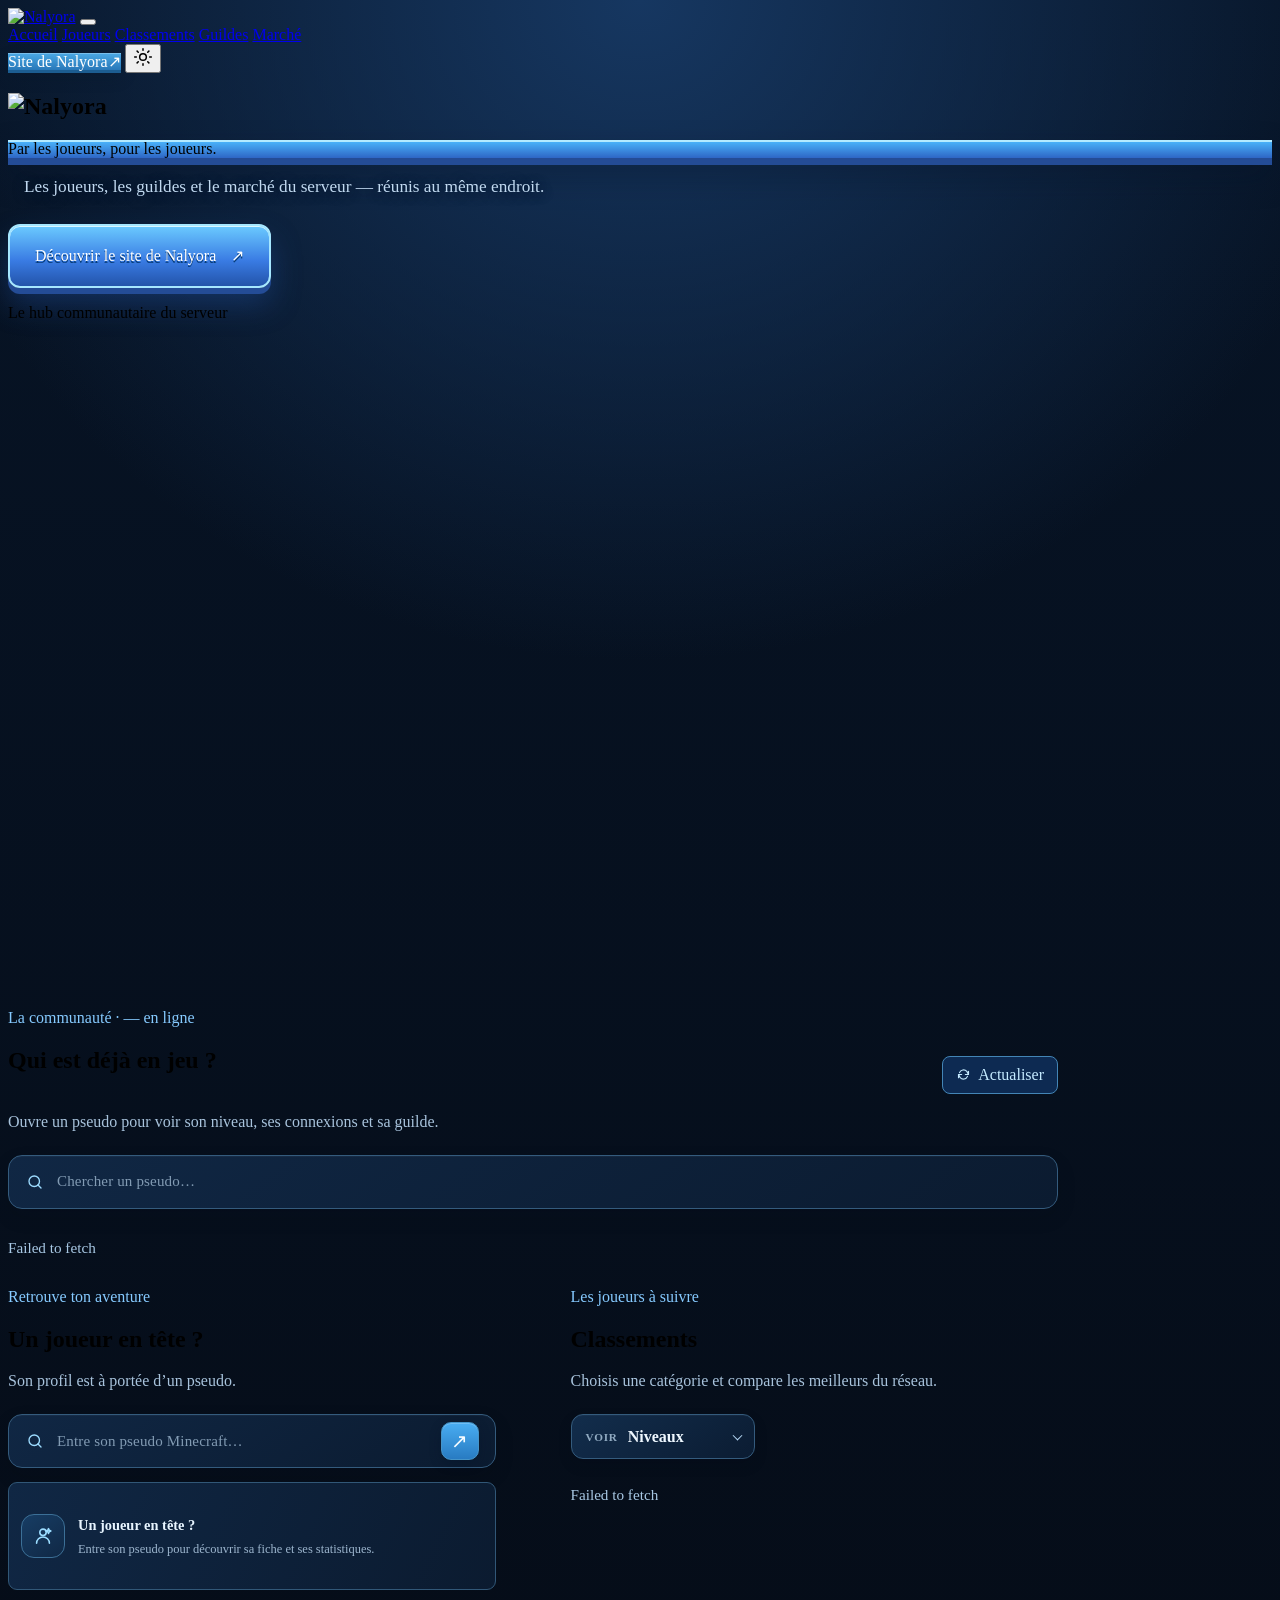
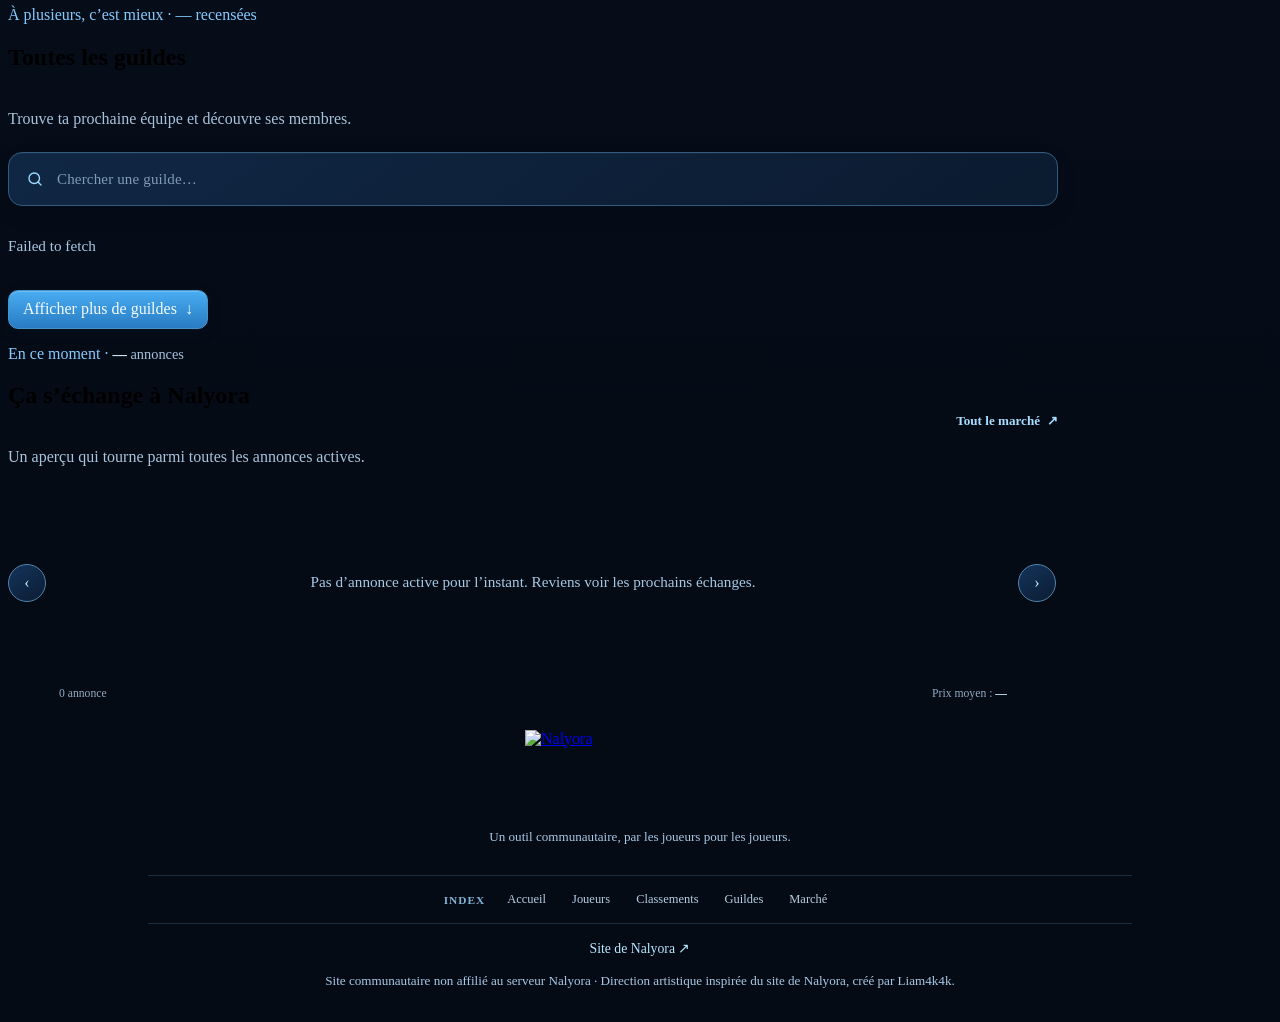
==== nalyora-hub-pages/index.html @ 758eb4ee "Add files via upload" ====
<!doctype html>
<html lang="fr">
<head>
  <meta charset="utf-8">
  <meta name="viewport" content="width=device-width, initial-scale=1">
  <meta name="theme-color" content="#061a3b">
  <meta name="description" content="Le hub communautaire Nalyora : joueurs, profils, guildes, classements et hôtel des ventes, par les joueurs pour les joueurs.">
  <title>Le Hub des joueurs · Nalyora</title>
  <link rel="icon" href="https://nalyora.fr/assets/favicon.png">
  <link rel="preload" href="https://nalyora.fr/assets/fonts/pixelify-sans-latin-600-normal.woff2" as="font" type="font/woff2" crossorigin>
  <link rel="preload" href="https://nalyora.fr/assets/fonts/lilita-one-latin-400-normal.woff2" as="font" type="font/woff2" crossorigin>
  <link rel="stylesheet" href="https://nalyora.fr/css/style.css?v=38">
  <link rel="stylesheet" href="https://nalyora.fr/css/aventure.css?v=44">
  <link rel="stylesheet" href="https://nalyora.fr/css/accueil.css?v=14">
  <link rel="stylesheet" href="styles.css">
  <script src="https://nalyora.fr/js/fond.js?v=5" defer></script>
  <script src="app.js" defer></script>
</head>
<body class="aventure page-accueil hub-page">
  <header class="nav">
    <a class="nav-marque" href="#accueil" aria-label="Accueil du Hub Nalyora"><img src="https://nalyora.fr/assets/logo.webp" width="2000" height="667" alt="Nalyora"></a>
    <button type="button" class="nav-menu" id="nav-menu" aria-expanded="false" aria-controls="nav-principale" aria-label="Ouvrir le menu"><span></span><span></span><span></span></button>
    <nav class="nav-liens" id="nav-principale" aria-label="Navigation principale">
      <a href="#accueil" aria-current="page"><span>Accueil</span></a>
      <a href="#joueurs"><span>Joueurs</span></a>
      <a href="#classements"><span>Classements</span></a>
      <a href="#guildes"><span>Guildes</span></a>
      <a href="#marche"><span>Marché</span></a>
    </nav>
    <div class="nav-actions">
      <a class="nav-bouton nav-boutique hub-official-link" href="https://nalyora.fr/" target="_blank" rel="noopener noreferrer"><span>Site de Nalyora</span><span aria-hidden="true">↗</span></a>
      <button type="button" class="nav-bouton nav-theme" id="theme-toggle" aria-label="Changer de thème" title="Thème clair ou sombre"><svg viewBox="0 0 24 24" width="20" height="20" fill="none" stroke="currentColor" stroke-width="1.8" stroke-linecap="round" aria-hidden="true"><circle cx="12" cy="12" r="4"/><path d="M12 2v2m0 16v2M4.93 4.93l1.4 1.4m11.34 11.34 1.4 1.4M2 12h2m16 0h2M4.93 19.07l1.4-1.4M17.67 6.33l1.4-1.4"/></svg></button>
    </div>
  </header>

  <main id="accueil">
    <section class="aventure-hero hub-hero hub-home-section">
      <h1 class="logo-wrap"><img class="logo" src="https://nalyora.fr/assets/logo.webp" width="2000" height="667" alt="Nalyora"></h1>
      <p class="aventure-ruban">Par les joueurs, pour les joueurs.</p>
      <p class="hub-hero-copy">Les joueurs, les guildes et le marché du serveur — réunis au même endroit.</p>
      <div class="aventure-actions"><a class="hub-link-button" href="https://nalyora.fr/" target="_blank" rel="noopener noreferrer">Découvrir le site de Nalyora <span aria-hidden="true">↗</span></a></div>
      <p class="aventure-statut"><span class="pulse hub-pulse" aria-hidden="true"></span>Le hub communautaire du serveur</p>
    </section>

    <section class="couche couche-terre hub-layer hub-home-section" id="joueurs" aria-labelledby="players-title">
      <div class="couche-interieur">
        <div class="couche-tete">
          <div><p class="couche-sur">La communauté · <span id="online-count">—</span> en ligne</p><h2 class="couche-titre" id="players-title">Qui est déjà en jeu ?</h2></div>
          <button class="hub-refresh" id="refresh-online" type="button"><svg viewBox="0 0 24 24" width="15" height="15" fill="none" stroke="currentColor" stroke-width="1.8" stroke-linecap="round" stroke-linejoin="round" aria-hidden="true"><path d="M20 7v5h-5M4 17v-5h5"/><path d="M5.6 9a7 7 0 0 1 11.7-2L20 12M4 12l2.7 5a7 7 0 0 0 11.7-2"/></svg> Actualiser</button>
        </div>
        <p class="hub-section-intro">Ouvre un pseudo pour voir son niveau, ses connexions et sa guilde.</p>
        <label class="hub-search"><span class="search-icon" aria-hidden="true"><svg viewBox="0 0 24 24" fill="none" stroke="currentColor" stroke-width="1.8" stroke-linecap="round"><circle cx="11" cy="11" r="7"/><path d="m20 20-4-4"/></svg></span><input id="player-search" type="search" placeholder="Chercher un pseudo…" autocomplete="off"></label>
        <div class="hub-player-list" id="player-list"><p class="hub-empty">Chargement des joueurs…</p></div>
        <p class="hub-empty" id="players-empty" hidden>Personne en ligne pour le moment.</p>
      </div>
    </section>

    <section class="couche couche-pierre hub-layer hub-home-section" aria-labelledby="profile-title">
      <div class="couche-interieur hub-two-columns">
        <div class="hub-module">
          <p class="couche-sur">Retrouve ton aventure</p><h2 class="couche-titre" id="profile-title">Un joueur en tête ?</h2>
          <p class="hub-section-intro">Son profil est à portée d’un pseudo.</p>
          <form id="profile-form" class="hub-profile-form"><label class="hub-search"><span class="search-icon" aria-hidden="true"><svg viewBox="0 0 24 24" fill="none" stroke="currentColor" stroke-width="1.8" stroke-linecap="round"><circle cx="11" cy="11" r="7"/><path d="m20 20-4-4"/></svg></span><input id="profile-input" maxlength="16" placeholder="Entre son pseudo Minecraft…" required><button aria-label="Rechercher un joueur"><span aria-hidden="true">↗</span></button></label></form>
          <div class="hub-profile-result hub-profile-empty" id="profile-result"><span class="hub-profile-empty-mark" aria-hidden="true"><svg viewBox="0 0 24 24" fill="none" stroke="currentColor" stroke-width="1.7" stroke-linecap="round" stroke-linejoin="round"><circle cx="12" cy="8" r="3.5"/><path d="M5 20a7 7 0 0 1 14 0M18 4l.8 1.8 1.8.8-1.8.8-.8 1.8-.8-1.8-1.8-.8 1.8-.8z"/></svg></span><span><b>Un joueur en tête ?</b><small>Entre son pseudo pour découvrir sa fiche et ses statistiques.</small></span></div>
        </div>
        <div class="hub-module" id="classements">
          <p class="couche-sur">Les joueurs à suivre</p><h2 class="couche-titre">Classements</h2>
          <p class="hub-section-intro">Choisis une catégorie et compare les meilleurs du réseau.</p>
          <div class="hub-ranking-controls"><label class="hub-dropdown"><span>Voir</span><select id="board-select" aria-label="Choisir un classement"><option value="niveaux">Niveaux</option><option value="argent">Fortune</option><option value="guildes">Guildes</option></select></label>
          <label class="hub-dropdown paw-dropdown" id="wealth-wrap" hidden><span class="paw-mark" aria-hidden="true"><svg viewBox="0 0 24 24" fill="currentColor"><ellipse cx="12" cy="16" rx="5" ry="4"/><circle cx="5.5" cy="10" r="1.8"/><circle cx="10" cy="6.5" r="1.8"/><circle cx="14.5" cy="6.5" r="1.8"/><circle cx="18.5" cy="10" r="1.8"/></svg></span><select id="wealth-type" aria-label="Choisir une monnaie"><option value="vault">Argent</option><option value="ecoshop">Paws</option><option value="afk">Points AFK</option></select></label></div>
          <div class="hub-board-list" id="leaderboard-list"><p class="hub-empty">Chargement du classement…</p></div>
        </div>
      </div>
    </section>

    <section class="couche couche-abysse hub-layer hub-home-section" id="guildes" aria-labelledby="guild-title">
      <div class="couche-interieur">
        <div class="couche-tete"><div><p class="couche-sur">À plusieurs, c’est mieux · <span id="guild-count">—</span> recensées</p><h2 class="couche-titre" id="guild-title">Toutes les guildes</h2></div></div>
        <p class="hub-section-intro">Trouve ta prochaine équipe et découvre ses membres.</p>
        <label class="hub-search"><span class="search-icon" aria-hidden="true"><svg viewBox="0 0 24 24" fill="none" stroke="currentColor" stroke-width="1.8" stroke-linecap="round"><circle cx="11" cy="11" r="7"/><path d="m20 20-4-4"/></svg></span><input id="guild-search" placeholder="Chercher une guilde…" maxlength="20"></label>
        <div class="hub-guild-list" id="guild-list"><p class="hub-empty">Chargement des guildes…</p></div>
        <button class="hub-more" id="guild-more" type="button" hidden>Afficher plus de guildes <span aria-hidden="true">↓</span></button>
      </div>
    </section>

    <section class="couche couche-pierre hub-layer hub-subpage" id="guild-page" hidden aria-labelledby="guild-page-title">
      <div class="couche-interieur">
        <a class="hub-back" href="#guildes">← Retour à toutes les guildes</a>
        <div id="guild-page-content"><p class="hub-empty">Chargement de la guilde…</p></div>
      </div>
    </section>

    <section class="couche couche-abysse hub-layer hub-subpage" id="player-page" hidden aria-labelledby="player-page-title">
      <div class="couche-interieur">
        <a class="hub-back" href="#joueurs">← Retour au Hub</a>
        <div id="player-page-content"><p class="hub-empty">Chargement du profil…</p></div>
      </div>
    </section>

    <section class="couche couche-terre hub-layer hub-home-section" id="marche" aria-labelledby="market-title">
      <div class="couche-interieur">
        <div class="couche-tete"><div><p class="couche-sur">En ce moment · <span class="hub-count"><b id="auction-count">—</b> annonces</span></p><h2 class="couche-titre" id="market-title">Ça s’échange à Nalyora</h2></div><a class="hub-text-link" href="#/marche">Tout le marché <span aria-hidden="true">↗</span></a></div>
        <p class="hub-section-intro">Un aperçu qui tourne parmi toutes les annonces actives.</p>
        <div class="hub-auction-carousel"><button class="hub-carousel-arrow" id="auction-prev" type="button" aria-label="Annonces précédentes">‹</button><div class="hub-carousel-window"><div class="hub-carousel-track" id="auction-carousel"><p class="hub-empty">Chargement des annonces…</p></div></div><button class="hub-carousel-arrow" id="auction-next" type="button" aria-label="Annonces suivantes">›</button></div>
        <div class="hub-carousel-footer"><span id="auction-carousel-count">—</span><span class="hub-carousel-dots" id="auction-carousel-dots"></span><span>Prix moyen : <b id="average-price">—</b></span></div>
      </div>
    </section>

    <section class="couche couche-pierre hub-layer hub-subpage" id="market-page" hidden aria-labelledby="market-page-title"><div class="couche-interieur"><a class="hub-back" href="#marche">← Retour à l’accueil</a><div class="hub-page-heading"><p class="couche-sur">LES ÉCHANGES ENTRE JOUEURS</p><h1 id="market-page-title">Hôtel des ventes</h1><p>Les annonces actives du serveur, au même endroit.</p></div><div class="hub-market-tools"><label class="hub-search"><span class="search-icon" aria-hidden="true"><svg viewBox="0 0 24 24" fill="none" stroke="currentColor" stroke-width="1.8" stroke-linecap="round"><circle cx="11" cy="11" r="7"/><path d="m20 20-4-4"/></svg></span><input id="market-page-search" placeholder="Chercher un objet…" maxlength="64"></label><select id="market-page-sort" aria-label="Trier les annonces"><option value="recent">Plus récentes</option><option value="prix_asc">Prix croissant</option><option value="prix_desc">Prix décroissant</option><option value="expiration">Expiration proche</option></select></div><p class="hub-market-total"><b id="market-page-count">—</b> annonces actives</p><div class="hub-auction-list hub-full-market-list" id="market-page-list"><p class="hub-empty">Chargement du marché…</p></div><button class="hub-more" id="market-load-more" type="button" hidden>Afficher les annonces suivantes</button></div></section>

    <section class="couche couche-abysse hub-layer hub-subpage" id="auction-page" hidden aria-labelledby="auction-page-title"><div class="couche-interieur"><a class="hub-back" href="#/marche">← Retour au marché</a><div id="auction-page-content"><p class="hub-empty">Chargement de l’annonce…</p></div></div></section>

  </main>

  <footer class="pied hub-footer">
    <div class="hub-footer-main"><a class="hub-footer-logo" href="https://nalyora.fr/" target="_blank" rel="noopener noreferrer"><img src="https://nalyora.fr/assets/logo.webp" width="2000" height="667" alt="Nalyora"></a><p>Un outil communautaire, par les joueurs pour les joueurs.</p></div>
    <nav class="hub-footer-index" aria-label="Index du site"><span>Index</span><a href="#accueil">Accueil</a><a href="#joueurs">Joueurs</a><a href="#classements">Classements</a><a href="#guildes">Guildes</a><a href="#marche">Marché</a></nav>
    <div class="hub-footer-links"><a href="https://nalyora.fr/" target="_blank" rel="noopener noreferrer">Site de Nalyora ↗</a></div>
    <p class="hub-disclaimer">Site communautaire non affilié au serveur Nalyora · Direction artistique inspirée du site de Nalyora, créé par Liam4k4k.</p>
  </footer>
  <div class="hub-toast" id="toast" role="status" aria-live="polite"></div>
</body>
</html>
---- nalyora-hub-pages/styles.css ----
/* Couleurs du site Nalyora, déclinées dans une gamme bleue. */
body.hub-page{--rouge:#397be3;--rouge-texte:#b9e4ff;--or:#83cfff;--raccord:#4bb4ff;--voile:rgb(12 77 153 / .34);--sticker:var(--cadre-ombre);--hub-blue:#397be3;--hub-ice:#9ee7ff;--hub-ink:#061a3b;--hub-panel:#0a2450;--hub-line:#477aa8;--hub-soft:#a8c8e4;color:var(--texte-papier)}
body.hub-page .nav-actions .nav-bouton.hub-official-link{--fond-bouton:linear-gradient(180deg,#4cbaff,#2e66c5);--levre:#244c96;--texte-bouton:#fff;color:#fff;background:var(--fond-bouton);box-shadow:inset 0 1px #bcefff,0 4px 0 #244c96,0 9px 18px #2354aa44;text-decoration:none}
body.hub-page .nav-ouverte .nav-liens{display:flex}
body.hub-page .aventure-hero{min-height:max(100svh,650px)}
body.hub-page .aventure-ruban{background:linear-gradient(180deg,#4cbaff,#2e66c5);border-color:#082c60;box-shadow:inset 0 2px #b3eaff,0 7px 0 #244c96,0 16px 30px #05142c88}
body.hub-page .aventure-statut .pulse{background:#67d4ff;box-shadow:0 0 13px #51baff}
.hub-link-button{display:inline-flex;min-height:60px;align-items:center;justify-content:center;gap:15px;padding:0 25px;border:2px solid #a6e7ff;border-radius:12px;background:linear-gradient(180deg,#6bcaff,#397be3 58%,#2354aa);box-shadow:inset 0 1px #d8f6ff,0 6px 0 #244c96,0 16px 30px #2354aa66;color:#fff;text-decoration:none;font:400 1.2rem/1.2 var(--bd);text-shadow:0 2px #063c78;transition:transform .16s,filter .16s}.hub-link-button:hover{transform:translateY(-2px);filter:brightness(1.08)}
.hub-layer .couche-interieur{max-width:1050px}.hub-layer .couche-titre{color:var(--texte-papier)}.hub-layer .couche-sur{color:#86caff}.hub-layer .couche-tete{display:flex;align-items:flex-end;justify-content:space-between;gap:20px;margin-bottom:20px}.hub-refresh{border:1px solid #4385b6;border-radius:8px;padding:9px 13px;background:#0d2a52;color:#c4eaff;cursor:pointer;font:600 .9rem var(--body)}.hub-refresh:hover{background:#154074}.hub-search{display:flex;align-items:center;gap:11px;min-height:46px;padding:0 14px;border:1px solid #46749d;border-radius:9px;background:#101c36;color:#9edfff}.hub-search:focus-within{border-color:#6ccaff;box-shadow:0 0 0 3px #397be32a}.hub-search>span{font-size:21px}.hub-search input{width:100%;min-width:0;border:0;outline:0;background:transparent;color:#edf8ff;font:500 .95rem var(--body)}.hub-search input::placeholder{color:#8fa6bf}.hub-player-list,.hub-board-list,.hub-guild-list,.hub-auction-list{display:grid;margin-top:15px}.hub-player-row,.hub-guild-row,.hub-auction-row{width:100%;display:flex;align-items:center;gap:13px;padding:12px 10px;border:0;border-bottom:1px solid #3e5f8277;background:transparent;color:var(--texte-papier);text-align:left;cursor:pointer;font:inherit}.hub-player-row:hover,.hub-guild-row:hover,.hub-auction-row:hover{background:#397be318}.hub-avatar{width:42px;height:42px;flex:0 0 42px;border:2px solid #5c95c4;border-radius:9px;background:#173658;image-rendering:pixelated}.hub-player-meta,.hub-guild-meta,.hub-auction-meta{display:grid;gap:4px;min-width:0}.hub-player-meta b,.hub-guild-meta b,.hub-auction-meta b{font-size:1rem}.hub-player-meta small,.hub-guild-meta small,.hub-auction-meta small{color:var(--hub-soft);font-size:.82rem}.hub-player-server{margin-left:auto;color:#8de4c3;font-size:.78rem;font-weight:700}.hub-empty{margin:12px 0;color:var(--hub-soft);font-size:.95rem;line-height:1.6}.hub-two-columns{display:grid;grid-template-columns:1fr 1fr;gap:clamp(28px,6vw,75px)}.hub-module{min-width:0}.hub-profile-form{margin-top:18px}.hub-profile-form .hub-search{min-height:51px}.hub-profile-form .hub-search button{border:0;background:transparent;color:#a6e7ff;font-size:1.35rem;cursor:pointer}.hub-profile-result{min-height:78px;display:flex;align-items:center;gap:13px;margin-top:14px;padding:12px;border:1px dashed #4a7599;border-radius:9px;color:var(--hub-soft);font-size:.9rem;line-height:1.55}.hub-profile-card{display:flex;align-items:center;gap:12px;width:100%}.hub-profile-card .hub-avatar{width:50px;height:50px;flex-basis:50px}.hub-profile-info{display:grid;gap:5px}.hub-profile-info b{color:#eef8ff;font-size:1rem}.hub-profile-info small{color:#a4c1da}.hub-profile-tag{margin-left:auto;border-radius:6px;background:#123b68;padding:6px 9px;color:#a7e5ff;font-size:.75rem}.hub-tabs{display:flex;gap:5px;margin-top:16px;padding:4px;border:1px solid #355f85;border-radius:9px;background:#0b1c37}.hub-tabs button{flex:1;min-height:34px;border:0;border-radius:6px;background:transparent;color:#a5bad0;cursor:pointer;font:600 .8rem var(--body)}.hub-tabs button.active{background:linear-gradient(#42aff5,#1478ce);color:white;box-shadow:0 2px 7px #06152e}.hub-board-row{display:grid;grid-template-columns:34px 36px minmax(0,1fr) auto;align-items:center;gap:9px;min-height:54px;border-bottom:1px solid #3e5f8277}.hub-rank{font:400 1rem var(--bd);color:#9abbd5}.hub-rank.gold{color:#b3e7ff}.hub-rank.silver{color:#cee0ee}.hub-rank.bronze{color:#88c6ee}.hub-board-row .hub-avatar{width:34px;height:34px;flex-basis:34px;border-radius:7px}.hub-board-name{overflow:hidden;border:0;background:none;color:#e5f4ff;text-align:left;text-overflow:ellipsis;white-space:nowrap;cursor:pointer;font:600 .9rem var(--body)}.hub-board-value{color:#a8e3ff;font-size:.82rem;font-weight:700;white-space:nowrap}.hub-guild-crest{width:42px;height:42px;display:grid;place-items:center;flex:0 0 42px;border:1px solid #5394c5;border-radius:10px;background:#0d3563;color:#b8ecff;font-size:1.45rem}.hub-guild-level{margin-left:auto;color:#b4e7ff;font:400 .9rem var(--bd);white-space:nowrap}.hub-guild-detail{margin-top:12px;padding:14px;border:1px solid #477aa8;border-radius:9px;background:#0a1d39;color:#d8edff;font-size:.9rem;line-height:1.8}.hub-guild-detail button{float:right;border:0;background:transparent;color:#8cd7ff;cursor:pointer;font-size:1.2rem}.hub-count{color:#a6c1dc;font-size:.9rem}.hub-count b{color:#d4f2ff}.hub-market-tools{display:grid;grid-template-columns:1fr 190px;gap:12px}.hub-market-tools select{min-width:0;padding:0 12px;border:1px solid #46749d;border-radius:9px;background:#101c36;color:#d9efff;font:500 .9rem var(--body)}.hub-auction-row{display:grid;grid-template-columns:46px minmax(0,1fr) auto}.hub-auction-icon{width:44px;height:44px;display:grid;place-items:center;border:1px solid #5190bc;border-radius:10px;background:#113562;color:#bcecff;font-size:1.4rem}.hub-auction-price{color:#b1e5ff;font-size:.88rem;font-weight:700;text-align:right;white-space:nowrap}.hub-auction-price small{display:block;margin-top:4px;color:#91acc7;font-size:.75rem;font-weight:400}.hub-market-note{margin:14px 0 0;padding-top:10px;border-top:1px solid #3e5f8277;color:#a8c5df;font-size:.85rem}.hub-market-note b{color:#c6efff}.hub-status-wrap{display:flex;align-items:center;justify-content:space-between;gap:35px}.hub-status-copy{max-width:430px;color:var(--hub-soft);font-size:.95rem;line-height:1.65}.hub-status-data{display:grid;grid-template-columns:auto auto;align-items:center;gap:11px 20px;min-width:340px;padding:16px;border:1px solid #4477a1;border-radius:11px;background:#0c2040;color:#b1cbe2;font-size:.85rem}.hub-status-data>a{grid-column:1/-1;color:#a8e5ff;text-decoration:none}.hub-status-data>a:hover{color:#fff}.hub-status-indicator{width:9px;height:9px;border-radius:50%;background:#ffbf53;box-shadow:0 0 12px currentColor}.hub-status-indicator.online{background:#54e3a9}.hub-status-indicator.offline{background:#ff6b7e}.hub-status-data>span:nth-last-child(2){grid-column:1/-1}.hub-footer{padding:30px max(20px,calc((100vw - 1000px)/2)) 25px}.hub-footer-main{display:grid;justify-items:center;gap:10px}.hub-footer-logo{display:block;width:min(230px,45vw)}.hub-footer-logo img{display:block;width:100%;height:auto}.hub-footer-main p,.hub-disclaimer{color:var(--hub-soft);font-size:.82rem;text-align:center}.hub-footer-links{display:flex;justify-content:center;gap:20px;margin:16px 0}.hub-footer-links a{color:#b8e6ff;text-decoration:none;font-size:.86rem}.hub-footer-links a:hover{text-decoration:underline}.hub-disclaimer{margin:8px 0 0}.hub-toast{position:fixed;z-index:100;bottom:22px;left:50%;max-width:calc(100vw - 32px);transform:translate(-50%,15px);opacity:0;pointer-events:none;padding:11px 15px;border:1px solid #63a7d3;border-radius:9px;background:#0c2a4d;color:#e8f7ff;box-shadow:0 12px 30px #031326aa;font-size:.88rem;transition:.2s}.hub-toast.show{transform:translate(-50%,0);opacity:1}
html[data-theme="clair"] body.hub-page{--papier:#fff;--papier-2:#eef7ff;--champ:#f2f8fd;--champ-survol:#deefff;--relief-haut:#d3e8f6;--relief-bas:#bdd8eb;--encre:#103052;--encre-texte:#193956;--indice:#52708a;--texte-papier:#163958;--doux-papier:#496a86;--cadre-bord:rgb(26 92 145 / .23);--voile:rgb(24 130 220 / .1);--rouge:#2e66c5}html[data-theme="clair"] .hub-search,html[data-theme="clair"] .hub-market-tools select,html[data-theme="clair"] .hub-status-data,html[data-theme="clair"] .hub-guild-detail{background:#f0f7fc;color:#193956}html[data-theme="clair"] .hub-search input{color:#193956}html[data-theme="clair"] .hub-board-name,html[data-theme="clair"] .hub-profile-info b{color:#193956}html[data-theme="clair"] .hub-tabs{background:#e5f2fb}html[data-theme="clair"] .hub-tabs button{color:#456582}html[data-theme="clair"] .hub-tabs button.active{color:#fff}html[data-theme="clair"] .hub-player-row,html[data-theme="clair"] .hub-guild-row,html[data-theme="clair"] .hub-auction-row,html[data-theme="clair"] .hub-board-row{border-color:#b8d3e6}html[data-theme="clair"] .hub-profile-result{color:#456582}
@media(max-width:850px){.hub-two-columns{gap:28px}.hub-status-wrap{align-items:flex-start;flex-direction:column}.hub-status-data{width:100%;min-width:0}}
@media(max-width:640px){body.hub-page .aventure-hero{min-height:max(88svh,600px)}.hub-layer .couche-tete{align-items:flex-start}.hub-two-columns{grid-template-columns:1fr}.hub-module+.hub-module{padding-top:27px;border-top:1px solid #477aa866}.hub-market-tools{grid-template-columns:1fr}.hub-market-tools select{min-height:44px}.hub-player-row{gap:9px;padding:10px 3px}.hub-avatar{width:36px;height:36px;flex-basis:36px}.hub-status-data{grid-template-columns:auto 1fr}.hub-profile-tag{font-size:.68rem;padding:5px 6px}.hub-link-button{min-height:55px;padding:0 17px;font-size:1.05rem}}

/* Pages joueur et guilde, accessibles par leurs liens dédiés. */
body.hub-subpage-open main .hub-home-section{display:none}
body.hub-page .hub-subpage[hidden]{display:none!important}
body.hub-page.hub-subpage-open main .hub-subpage:not([hidden]){display:block}
.hub-back{display:inline-flex;align-items:center;gap:8px;margin:0 0 27px;padding:9px 14px;border:1px solid #5388ba;border-radius:8px;background:#0c2750;color:#c8eaff;text-decoration:none;font-size:.88rem;font-weight:700;transition:.18s}
.hub-back:hover,.hub-back-button:hover{background:#173e70;transform:translateY(-1px)}
.hub-profile-page,.hub-guild-page{max-width:950px;margin:auto}
.hub-profile-hero,.hub-guild-hero{position:relative;display:flex;align-items:center;gap:24px;padding:clamp(22px,5vw,42px);border:1px solid #477aa8;border-radius:18px;background:radial-gradient(ellipse at 12% 0%,#397be32c,transparent 56%),linear-gradient(145deg,#132c50,#0b1c38);box-shadow:0 16px 42px #06132988;overflow:hidden}
.hub-player-portrait{width:106px;height:106px;flex:0 0 106px;display:grid;place-items:center;border:2px solid #6bb6ec;border-radius:20px;background:#10274a;box-shadow:0 0 0 8px #397be31c,0 12px 28px #030d20aa}
.hub-player-portrait img{width:88px;height:88px;image-rendering:pixelated}
.hub-profile-heading{min-width:0}.hub-profile-heading h1,.hub-guild-hero h1{margin:5px 0 8px;color:#eff8ff;font:400 clamp(2rem,5vw,3rem)/1.1 var(--bd);overflow-wrap:anywhere}.hub-profile-heading p,.hub-guild-hero p{margin:8px 0 0;color:#a6c2dd;font-size:.9rem}.hub-player-state{display:inline-flex;align-items:center;gap:7px;color:#a7c2dc;font-size:.85rem;font-weight:700}.hub-player-state.online{color:#75e6b9}
.hub-profile-stats,.hub-guild-stats{display:grid;grid-template-columns:repeat(3,minmax(0,1fr));gap:13px;margin-top:16px}.hub-guild-stats{grid-template-columns:repeat(4,minmax(0,1fr))}.hub-stat-card{min-width:0;min-height:145px;display:flex;flex-direction:column;align-items:flex-start;gap:5px;padding:18px;border:1px solid #477aa877;border-radius:12px;background:linear-gradient(150deg,#112c50,#0a1b35);box-shadow:0 9px 24px #06132966}.hub-stat-icon{align-self:flex-end;color:#91d7ff;font-size:1.2rem}.hub-stat-card>small{color:#8dbce1;font-size:.68rem;font-weight:700;letter-spacing:1.3px}.hub-stat-card>b{color:#e4f6ff;font:400 1.45rem/1.15 var(--bd);overflow-wrap:anywhere}.hub-stat-card>span:last-child{color:#9ab6d1;font-size:.76rem}.hub-stat-card .hub-stat-date{font-size:1rem}.hub-profile-lower{display:grid;grid-template-columns:.85fr 1.15fr;gap:16px;margin-top:16px}.hub-profile-section,.hub-members{padding:21px;border:1px solid #477aa877;border-radius:13px;background:#0c203f}.hub-profile-section h2,.hub-members-heading h2{margin:5px 0 15px;color:#e7f5ff;font:400 1.35rem var(--bd)}.hub-profile-guild-link{width:100%;display:flex;align-items:center;gap:12px;padding:13px;border:1px solid #477aa8;border-radius:10px;background:linear-gradient(130deg,#133a67,#0a2548);color:#e4f5ff;text-align:left;cursor:pointer}.hub-profile-guild-link>span:first-child{font-size:1.7rem;color:#b6e7ff}.hub-profile-guild-link>span:nth-child(2){display:grid;gap:3px}.hub-profile-guild-link small{color:#a3c5e1;font-size:.72rem}.hub-profile-guild-link b{font-size:1rem}.hub-profile-guild-link>span:last-child{margin-left:auto;color:#8edcff}.hub-no-guild{padding:14px;border:1px dashed #477aa877;border-radius:9px;color:#a5bfd7;font-size:.87rem}.hub-profile-dates{display:grid;gap:0;margin:0}.hub-profile-dates div{display:flex;justify-content:space-between;gap:10px;padding:10px 0;border-bottom:1px solid #477aa844}.hub-profile-dates div:last-child{border-bottom:0}.hub-profile-dates dt{color:#9cb9d3;font-size:.82rem}.hub-profile-dates dd{margin:0;color:#e0f0ff;font-size:.83rem;text-align:right}
.hub-profile-card
.hub-guild-hero-crest{width:88px;height:88px;flex:0 0 88px;display:grid;place-items:center;border:2px solid #62a5d4;border-radius:19px;background:linear-gradient(145deg,#23558b,#0a2954);color:#c1eeff;font-size:3.2rem;box-shadow:0 0 0 8px #397be31b}.hub-guild-hero-level{margin-left:auto;display:grid;justify-items:center;gap:5px;color:#a6c7e2;font-size:.7rem;letter-spacing:1.4px}.hub-guild-hero-level b{color:#e1f6ff;font:400 2.3rem var(--bd)}.guild-suspended{color:#ffca78}.hub-members{margin-top:16px}.hub-members-heading{display:flex;align-items:end;justify-content:space-between;gap:14px;margin-bottom:14px}.hub-members-heading>span{color:#a5c0da;font-size:.82rem}.hub-members .hub-search{margin-bottom:13px}.hub-members-list{display:grid;grid-template-columns:1fr 1fr;gap:0 14px}.hub-member-row{min-width:0;display:flex;align-items:center;gap:9px;padding:10px 4px;border:0;border-bottom:1px solid #477aa844;background:transparent;color:#e4f3ff;text-align:left;cursor:pointer}.hub-member-row:hover{background:#397be318}.hub-member-row[hidden]{display:none}.hub-member-row .hub-avatar{width:35px;height:35px;flex:0 0 35px}.hub-member-rank{width:20px;color:#87b5d8;font:400 .8rem var(--bd)}.hub-member-row .hub-guild-meta{flex:1}.hub-member-contribution{display:grid;gap:2px;color:#b9e8ff;font-size:.78rem;text-align:right;white-space:nowrap}.hub-member-contribution small{color:#91adc7;font-size:.65rem}.hub-not-found{max-width:620px;margin:20px auto;padding:38px;text-align:center;border:1px solid #477aa8;border-radius:16px;background:linear-gradient(145deg,#10274a,#0a1b35)}.hub-not-found>span{color:#8fdcff;font-size:3rem}.hub-not-found h1{margin:10px 0;color:#eaf7ff;font:400 2rem var(--bd)}.hub-not-found p{color:#a8c3dc;line-height:1.6}.hub-back-button{display:inline-flex;margin-top:10px;padding:10px 14px;border-radius:8px;background:#397be3;color:#fff;text-decoration:none;transition:.18s}.hub-section-intro{max-width:730px;margin:-6px 0 20px;color:#a8c3dc;line-height:1.7}.hub-more{display:block;margin:19px auto 0;padding:11px 17px;border:1px solid #558ebc;border-radius:9px;background:linear-gradient(180deg,#478fe9,#2e66c5);color:#fff;cursor:pointer;font:400 .95rem var(--bd);box-shadow:0 4px 0 #244c96}.hub-more:hover{filter:brightness(1.1);transform:translateY(-1px)}.hub-select-wrap{display:flex;align-items:center;gap:8px;margin-top:11px;color:#a9c8e1;font-size:.76rem}.hub-select-wrap select{padding:6px 9px;border:1px solid #477aa8;border-radius:7px;background:#10264a;color:#e3f3ff;font:inherit}.hub-select-wrap[hidden]{display:none}
html[data-theme="clair"] .hub-back{background:#e6f3ff;color:#1a4a75}html[data-theme="clair"] .hub-profile-hero,html[data-theme="clair"] .hub-guild-hero,html[data-theme="clair"] .hub-stat-card,html[data-theme="clair"] .hub-profile-section,html[data-theme="clair"] .hub-members,html[data-theme="clair"] html[data-theme="clair"] .hub-profile-heading h1,html[data-theme="clair"] .hub-guild-hero h1,html[data-theme="clair"] .hub-stat-card>b,html[data-theme="clair"] .hub-profile-section h2,html[data-theme="clair"] .hub-members-heading h2,html[data-theme="clair"] html[data-theme="clair"] .hub-profile-heading p,html[data-theme="clair"] .hub-profile-dates dd,html[data-theme="clair"] html[data-theme="clair"] .hub-stat-card>span:last-child,html[data-theme="clair"] .hub-profile-dates dt{color:#527492}html[data-theme="clair"] .hub-profile-guild-link{background:#e5f3ff;color:#183b5a}html[data-theme="clair"] .hub-no-guild{color:#456987}html[data-theme="clair"] .hub-member-row{color:#183b5a;border-color:#c4d9e8}html[data-theme="clair"] .hub-select-wrap select{background:#f1f8fd;color:#183b5a}html[data-theme="clair"] .hub-not-found{background:#eff7fd;color:#183b5a}html[data-theme="clair"] .hub-not-found h1{color:#183b5a}html[data-theme="clair"] .hub-not-found p{color:#456987}

@media(max-width:700px){.hub-profile-hero,.hub-guild-hero{align-items:flex-start;gap:15px;padding:21px}.hub-player-portrait{width:76px;height:76px;flex-basis:76px;border-radius:15px}.hub-player-portrait img{width:64px;height:64px}.hub-profile-heading h1,.hub-guild-hero h1{font-size:1.8rem}.hub-profile-stats{grid-template-columns:1fr 1fr}.hub-guild-stats{grid-template-columns:1fr 1fr}.hub-stat-card{min-height:126px;padding:13px}.hub-profile-lower{grid-template-columns:1fr}.hub-members-list{grid-template-columns:1fr}.hub-guild-hero-crest{width:60px;height:60px;flex-basis:60px;font-size:2.2rem;border-radius:14px}.hub-guild-hero-level b{font-size:1.6rem}.hub-member-contribution{font-size:.68rem}}


/* Profil inspiré des fiches joueur de sites d'analyse, adapté aux données de Nalyora. */
.hub-profile-banner{position:relative;min-height:330px;display:flex;align-items:stretch;isolation:isolate;overflow:hidden;border:1px solid #4176aa;border-radius:17px;background:radial-gradient(ellipse at 76% 18%,#397be348,transparent 40%),linear-gradient(112deg,#07172e 0%,#0c2144 53%,#123768 100%);box-shadow:0 20px 50px #020a1977}
.hub-profile-banner:before{content:"";position:absolute;inset:0;z-index:-1;background:linear-gradient(90deg,rgba(4,12,28,.15) 0%,rgba(5,16,35,.16) 54%,rgba(7,19,39,.08) 100%),radial-gradient(circle at 84% 17%,#a6e7ff39 0 1px,transparent 2px),radial-gradient(circle at 68% 40%,#a6e7ff28 0 1px,transparent 2px),radial-gradient(circle at 93% 57%,#a6e7ff33 0 1px,transparent 2px);background-size:auto,37px 37px,53px 53px,61px 61px}
.hub-profile-banner:after{content:"";position:absolute;z-index:-1;right:12%;bottom:92px;width:270px;height:130px;background:linear-gradient(135deg,transparent 40%,#1e5aa344 40% 60%,transparent 60%),linear-gradient(45deg,transparent 40%,#1c4e8838 40% 61%,transparent 61%);clip-path:polygon(0 100%,25% 35%,40% 65%,66% 0,100% 100%);opacity:.6}
.hub-profile-banner-content{position:relative;z-index:2;width:min(72%,760px);align-self:center;padding:30px 34px 112px}
.hub-profile-kicker{display:inline-block;margin-bottom:10px;color:#8dc7ff;font-size:.69rem;font-weight:800;letter-spacing:2px}
.hub-profile-badge{display:table;margin-bottom:9px;padding:5px 9px;border:1px solid #5595c177;border-radius:7px;background:#16457566;color:#c8e8ff;font-size:.72rem;font-weight:700}
.hub-profile-heading h1,.hub-profile-banner h1{max-width:100%;margin:0;color:#f2f8ff;font:400 clamp(2.6rem,6vw,4.2rem)/1.02 var(--body);letter-spacing:-.045em;overflow-wrap:anywhere;text-shadow:0 5px 24px #02112688}
.hub-profile-meta{display:flex;flex-wrap:wrap;align-items:center;gap:8px 16px;margin-top:14px;color:#c2d1e2;font-size:.82rem}
.hub-player-state{display:inline-flex;align-items:center;gap:6px;color:#b2c3d7;font-size:.81rem;font-weight:700}.hub-player-state i,.hub-activity-dot{display:inline-block;width:8px;height:8px;border-radius:50%;background:#8491a3;box-shadow:0 0 0 3px #8491a322}.hub-player-state.online{color:#9cebc6}.hub-player-state.online i,.hub-activity-dot.online{background:#51dda2;box-shadow:0 0 0 3px #51dda222}.hub-banner-guild{padding:5px 8px;border:1px solid #5481a188;border-radius:6px;background:#0c294acc;color:#c2dfff}
.hub-player-render-wrap{position:absolute;right:6%;top:6px;bottom:75px;width:240px;display:flex;align-items:flex-end;justify-content:center;pointer-events:none}.hub-player-render-glow{position:absolute;bottom:4px;left:50%;width:185px;height:155px;transform:translateX(-50%);border-radius:50%;background:radial-gradient(ellipse,#559ded5e,transparent 69%);filter:blur(8px)}.hub-player-render{position:relative;z-index:1;max-width:100%;max-height:100%;object-fit:contain;object-position:center bottom;filter:drop-shadow(0 12px 20px #000a)}
.hub-banner-stats{position:absolute;z-index:2;right:0;bottom:0;left:0;display:grid;grid-template-columns:repeat(3,minmax(0,1fr));padding:14px 25px;border-top:1px solid #6ca6d433;background:linear-gradient(90deg,#071529e8,#0a1d39df)}.hub-banner-stats>div{display:flex;align-items:center;gap:11px;min-width:0;padding:5px 20px;border-right:1px solid #b0d5f21c}.hub-banner-stats>div:first-child{padding-left:7px}.hub-banner-stats>div:last-child{border:0}.hub-stat-icon{width:36px;height:36px;flex:0 0 36px;display:grid;place-items:center;border:1px solid #4d83b455;border-radius:9px;background:#17345c;color:#9bd5ff;font-size:1rem}.hub-banner-stats>div>span:last-child{display:grid;gap:4px;min-width:0}.hub-banner-stats small{color:#9bb2ca;font-size:.63rem;font-weight:700;letter-spacing:1px}.hub-banner-stats b{overflow:hidden;color:#f1f7ff;font-size:.92rem;text-overflow:ellipsis;white-space:nowrap}
.hub-profile-tabs{display:flex;align-items:center;gap:4px;margin-top:13px;padding:5px;border:1px solid #315678;border-radius:10px;background:#0b1729}.hub-profile-tabs button{display:flex;align-items:center;justify-content:center;gap:8px;min-height:38px;padding:0 15px;border:0;border-radius:7px;background:transparent;color:#a8b7c9;cursor:pointer;font:600 .82rem var(--body);transition:background .16s,color .16s}.hub-profile-tabs button:hover{background:#397be31c;color:#edf6ff}.hub-profile-tabs button.active{background:linear-gradient(180deg,#438de8,#2c68c3);color:white;box-shadow:0 2px 8px #03102688}.hub-profile-tabs button span{font-size:1rem}.hub-profile-view{min-height:260px;margin-top:17px}.hub-overview-grid{display:grid;grid-template-columns:1fr 1fr;gap:16px}.hub-profile-section,.hub-members{padding:22px;border:1px solid #345779;border-radius:12px;background:linear-gradient(145deg,#0c1d34,#09172a);box-shadow:0 10px 26px #020a1766}.hub-profile-section h2,.hub-members-heading h2{margin:6px 0 16px;color:#eff6ff;font-size:1.2rem;letter-spacing:-.02em}.hub-overview-stats{display:grid;grid-template-columns:1fr 1fr;gap:10px;margin-bottom:15px}.hub-overview-stats article{min-width:0;display:grid;grid-template-columns:25px 1fr;align-items:center;gap:4px 8px;padding:12px;border:1px solid #315378;border-radius:9px;background:linear-gradient(135deg,#102849,#0b1d36)}.hub-overview-stats article>span{grid-row:span 2;color:#93d2ff}.hub-overview-stats article>small{color:#9fb3c9;font-size:.72rem}.hub-overview-stats article>b{color:#e4f2ff;font-size:1.02rem}.hub-profile-dates{display:grid;gap:0;margin:0}.hub-profile-dates div{display:flex;justify-content:space-between;gap:12px;padding:10px 0;border-bottom:1px solid #42607d4d}.hub-profile-dates div:last-child{border:0}.hub-profile-dates dt{color:#9eb1c6;font-size:.8rem}.hub-profile-dates dd{margin:0;color:#e1edf8;font-size:.82rem;text-align:right}.hub-profile-guild-link{width:100%;display:flex;align-items:center;gap:12px;padding:14px;border:1px solid #3c6d96;border-radius:10px;background:linear-gradient(125deg,#12335a,#0b213e);color:#e4f4ff;text-align:left;cursor:pointer;transition:transform .16s,border-color .16s}.hub-profile-guild-link:hover{transform:translateY(-2px);border-color:#69b4ed}.hub-profile-guild-link>span:first-child{font-size:1.6rem;color:#a9e2ff}.hub-profile-guild-link>span:nth-child(2){display:grid;gap:3px}.hub-profile-guild-link small{color:#9cbad4;font-size:.7rem}.hub-profile-guild-link b{font-size:.95rem}.hub-profile-guild-link>span:last-child{margin-left:auto;color:#89cfff}.hub-no-guild{padding:14px;border:1px dashed #456885;border-radius:9px;color:#a2b7cb;font-size:.85rem}.hub-activity-card{display:flex;align-items:center;justify-content:space-between;gap:20px;margin-top:15px;padding:14px 18px;border:1px solid #345779;border-radius:11px;background:#0b1a2e}.hub-activity-card>div{display:flex;align-items:center;gap:11px}.hub-activity-card>div>span:last-child{display:grid;gap:3px}.hub-activity-card small{color:#91a9c0;font-size:.64rem;font-weight:700;letter-spacing:1px}.hub-activity-card b{color:#e3effb;font-size:.86rem}.hub-activity-card p{margin:0;color:#9eb3c8;font-size:.79rem;text-align:right}
.hub-tab-intro{margin-bottom:13px}.hub-tab-intro p{max-width:650px;margin:0;color:#a6bbd0;font-size:.87rem;line-height:1.65}.hub-progression-cards{display:grid;grid-template-columns:1fr 1fr;gap:13px}.hub-rank-feature{display:flex;align-items:center;gap:16px;margin-top:13px;padding:20px;border:1px solid #477aab;border-radius:12px;background:radial-gradient(ellipse at 0% 50%,#397be322,transparent 48%),linear-gradient(135deg,#102b4c,#0a1b32)}.hub-rank-feature-icon{width:44px;height:44px;flex:0 0 44px;display:grid;place-items:center;border:1px solid #5a91bd;border-radius:11px;background:#17395f;color:#c4eaff;font-size:1.35rem}.hub-rank-feature>div{display:grid;gap:4px}.hub-rank-feature small,.hub-stat-card>small{color:#92b7d5;font-size:.65rem;font-weight:700;letter-spacing:1.15px}.hub-rank-feature>div>b{color:#f0f7ff;font-size:1.1rem}.hub-rank-feature>div>span{color:#9db4cc;font-size:.78rem}.hub-rank-feature>strong{margin-left:auto;color:#c0e8ff;font-size:.92rem}.hub-rank-feature.empty-rank{background:#0b1a2e}.hub-money-tabs{display:flex;gap:7px;margin:13px 0}.hub-money-tabs button{padding:8px 12px;border:1px solid #3b5c7b;border-radius:7px;background:#0b1a2e;color:#b3c6d9;cursor:pointer;font:600 .77rem var(--body)}.hub-money-tabs button.active{border-color:#5c9bd1;background:#194578;color:#f0f8ff}.hub-fortune-card{display:flex;align-items:center;gap:15px;padding:21px;border:1px solid #477aab;border-radius:12px;background:radial-gradient(ellipse at 100% 0%,#397be32b,transparent 45%),linear-gradient(135deg,#102b4c,#0a1b32)}.hub-fortune-icon{width:50px;height:50px;flex:0 0 50px;display:grid;place-items:center;border:1px solid #5d93bb;border-radius:12px;background:#15375d;color:#bfeaff;font-size:1.5rem}.hub-fortune-label{display:grid;gap:4px;min-width:0}.hub-fortune-label small{color:#96b9d7;font-size:.65rem;font-weight:700;letter-spacing:1px}.hub-fortune-label h3{margin:0;color:#edf6ff;font-size:1rem}.hub-fortune-label span{color:#a8bfd4;font-size:.8rem}.hub-fortune-card>strong{margin-left:auto;color:#e6f5ff;font-size:1.22rem;white-space:nowrap}.hub-ranking-note{color:#9db3c9;font-size:.78rem}.hub-guild-stats-small{display:grid;grid-template-columns:repeat(4,1fr);gap:10px;margin:13px 0}.hub-guild-stats-small article{display:grid;gap:6px;padding:13px;border:1px solid #355c7e;border-radius:9px;background:#0d2039}.hub-guild-stats-small small{color:#91b5d2;font-size:.62rem;font-weight:700;letter-spacing:.8px}.hub-guild-stats-small b{color:#e5f3ff;font-size:1rem}.hub-inline-link{display:inline-block;margin-top:4px;color:#9ddcff;font-size:.82rem;font-weight:700;text-decoration:none}.hub-inline-link:hover{text-decoration:underline}.hub-no-guild-page{text-align:center;padding:35px}.hub-no-guild-page>span{display:block;color:#90d8ff;font-size:2rem}.hub-no-guild-page h2{margin:8px 0}.hub-no-guild-page a{color:#a9deff;font-weight:700;text-decoration:none}.hub-no-guild-page p{color:#a8bdd1}
html[data-theme="clair"] .hub-profile-banner{background:radial-gradient(ellipse at 76% 18%,#397be32c,transparent 40%),linear-gradient(112deg,#e6f2fc,#cfe5f7 55%,#b9d9f1)}html[data-theme="clair"] .hub-profile-banner h1,html[data-theme="clair"] .hub-banner-stats b{color:#173752}html[data-theme="clair"] .hub-profile-meta,html[data-theme="clair"] .hub-profile-banner-content{color:#355b7b}html[data-theme="clair"] .hub-profile-badge{background:#e8f5ff;color:#28577e}html[data-theme="clair"] .hub-banner-stats{background:linear-gradient(90deg,#e8f3fce8,#d8eafaeb);border-color:#88b5d777}html[data-theme="clair"] .hub-banner-stats small{color:#54728d}html[data-theme="clair"] .hub-profile-tabs{background:#e8f3fb;border-color:#b4cce0}html[data-theme="clair"] .hub-profile-tabs button{color:#496b87}html[data-theme="clair"] .hub-profile-tabs button.active{color:#fff}html[data-theme="clair"] .hub-profile-section,html[data-theme="clair"] .hub-members,html[data-theme="clair"] .hub-activity-card,html[data-theme="clair"] .hub-overview-stats article,html[data-theme="clair"] .hub-guild-stats-small article{background:linear-gradient(145deg,#fff,#f0f7fc);border-color:#c2d8e9}html[data-theme="clair"] .hub-profile-section h2,html[data-theme="clair"] .hub-members-heading h2,html[data-theme="clair"] .hub-overview-stats article>b,html[data-theme="clair"] .hub-guild-stats-small b,html[data-theme="clair"] .hub-activity-card b{color:#183b58}html[data-theme="clair"] .hub-profile-dates dt,html[data-theme="clair"] .hub-activity-card p,html[data-theme="clair"] .hub-overview-stats article>small{color:#52718c}html[data-theme="clair"] .hub-profile-dates dd{color:#254a6a}html[data-theme="clair"] .hub-rank-feature,html[data-theme="clair"] .hub-fortune-card{background:linear-gradient(135deg,#f8fcff,#e8f3fb);border-color:#bfd8ea}html[data-theme="clair"] .hub-rank-feature>div>b,html[data-theme="clair"] .hub-fortune-label h3,html[data-theme="clair"] .hub-fortune-card>strong{color:#173d5c}html[data-theme="clair"] .hub-rank-feature>div>span,html[data-theme="clair"] .hub-fortune-label span{color:#52718c}html[data-theme="clair"] .hub-money-tabs button{background:#f1f7fc;color:#476985}html[data-theme="clair"] .hub-money-tabs button.active{background:#397be3;color:#fff}html[data-theme="clair"] .hub-guild-stats-small{color:#183b58}
@media(max-width:700px){.hub-profile-banner{min-height:360px;align-items:flex-start}.hub-profile-banner-content{width:100%;align-self:flex-start;padding:25px 20px 145px}.hub-profile-banner h1{max-width:76%;font-size:clamp(2.2rem,10vw,3.25rem)}.hub-profile-meta{max-width:70%;align-items:flex-start;flex-direction:column;gap:8px}.hub-player-render-wrap{right:1%;top:62px;bottom:78px;width:39%;opacity:.92}.hub-player-render{max-height:100%}.hub-banner-stats{grid-template-columns:1fr 1fr;padding:9px 11px}.hub-banner-stats>div{gap:8px;padding:7px 9px;border-right:0}.hub-banner-stats>div:last-child{display:none}.hub-banner-stats .hub-stat-icon{width:30px;height:30px;flex-basis:30px}.hub-banner-stats small{font-size:.55rem}.hub-banner-stats b{font-size:.78rem}.hub-profile-tabs{overflow-x:auto}.hub-profile-tabs button{flex:0 0 auto;padding:0 11px}.hub-overview-grid{grid-template-columns:1fr}.hub-progression-cards{grid-template-columns:1fr 1fr}.hub-guild-stats-small{grid-template-columns:1fr 1fr}.hub-activity-card{align-items:flex-start;flex-direction:column}.hub-activity-card p{text-align:left}.hub-rank-feature{flex-wrap:wrap;padding:15px}.hub-rank-feature>strong{margin-left:59px}.hub-fortune-card{flex-wrap:wrap}.hub-fortune-card>strong{margin-left:auto;font-size:1rem}}
@media(max-width:420px){.hub-profile-tabs button{gap:5px;padding:0 8px;font-size:.75rem}.hub-profile-meta{font-size:.72rem}.hub-player-render-wrap{right:-2%;width:42%;opacity:.76}.hub-overview-stats{grid-template-columns:1fr}.hub-fortune-icon{width:40px;height:40px;flex-basis:40px}.hub-fortune-card>strong{width:100%;margin:0 0 0 55px}.hub-rank-feature>strong{width:100%;margin-left:0}}

/* Lisibilité des surfaces claires et navigation homogène des sous-pages. */
body.hub-page{--raccord:#08172d;background:radial-gradient(ellipse 80% 35% at 50% 0%,#163761 0%,transparent 72%),linear-gradient(180deg,#071426,#050b15 80%)}
body.hub-page .fond-formes{--trait:rgb(99 177 242 / .18);--trait-doux:rgb(111 197 255 / .12);--losange:rgb(61 135 198 / .36);--losange-bord:rgb(147 214 255 / .56);--losange-lueur:rgb(77 160 230 / .34)}
html[data-theme="clair"] body.hub-page{--raccord:#edf4fb;--voile:rgb(34 94 146 / .06);--rouge-texte:#28577d;background:linear-gradient(180deg,#edf4fb 0%,#f7fafd 75%,#eef5fb 100%)}
html[data-theme="clair"] body.hub-page .fond-formes{--trait:rgb(42 103 153 / .13);--trait-doux:rgb(61 121 173 / .1);--losange:rgb(65 137 194 / .2);--losange-bord:rgb(54 111 160 / .35);--losange-lueur:rgb(55 134 196 / .14)}
html[data-theme="clair"] .hub-layer .couche-titre{color:#183958;text-shadow:none}
html[data-theme="clair"] .hub-layer .couche-sur{color:#35658c;text-shadow:none}
html[data-theme="clair"] .hub-layer .hub-section-intro,html[data-theme="clair"] .hub-layer .hub-empty{color:#4b6781}
html[data-theme="clair"] .hub-layer .hub-guild-meta b,html[data-theme="clair"] .hub-layer .hub-auction-meta b,html[data-theme="clair"] .hub-layer .hub-player-meta b{color:#183958}
html[data-theme="clair"] .hub-layer .hub-guild-meta small,html[data-theme="clair"] .hub-layer .hub-auction-meta small,html[data-theme="clair"] .hub-layer .hub-player-meta small{color:#55728d}
html[data-theme="clair"] .hub-layer .hub-player-row,html[data-theme="clair"] .hub-layer .hub-guild-row,html[data-theme="clair"] .hub-layer .hub-auction-row{border-color:#b8cde0}
html[data-theme="clair"] .hub-layer .hub-player-row:hover,html[data-theme="clair"] .hub-layer .hub-guild-row:hover,html[data-theme="clair"] .hub-layer .hub-auction-row:hover{background:#397be310}
.hub-profile-tabs.hub-tabs{margin:13px 0 0;padding:4px;gap:4px;border:1px solid #315678;border-radius:10px;background:#0b1729}
.hub-profile-tabs.hub-tabs .tab{flex:0 0 auto;min-height:38px;display:flex;align-items:center;justify-content:center;gap:8px;padding:0 16px;border:0;border-radius:7px;background:transparent;color:#a8b7c9;font:600 .82rem var(--body);box-shadow:none;text-transform:none;letter-spacing:normal}
.hub-profile-tabs.hub-tabs .tab:hover{background:#397be31c;color:#edf6ff}
.hub-profile-tabs.hub-tabs .tab.active{background:linear-gradient(180deg,#438de8,#2c68c3);color:#fff;box-shadow:0 2px 8px #03102688}
html[data-theme="clair"] .hub-profile-tabs.hub-tabs{border-color:#b4cce0;background:#e8f3fb}
html[data-theme="clair"] .hub-profile-tabs.hub-tabs .tab{color:#496b87}
html[data-theme="clair"] .hub-profile-tabs.hub-tabs .tab.active{color:#fff}
.hub-player-mini-scene{width:47px;height:58px;flex:0 0 47px;display:flex;align-items:flex-end;justify-content:center;overflow:visible;perspective:230px}
.hub-player-mini-body{max-width:100%;max-height:100%;object-fit:contain;image-rendering:pixelated;filter:drop-shadow(0 4px 5px #03091488);transform-origin:50% 70%;animation:skin-turn 7s ease-in-out infinite}
.hub-player-render{animation:skin-turn 8s ease-in-out infinite;transform-origin:50% 72%}
.hub-player-row:nth-child(2n) .hub-player-mini-body{animation-delay:-2.4s}.hub-player-row:nth-child(3n) .hub-player-mini-body{animation-delay:-4.1s}
.hub-player-mini-scene.board-skin{width:31px;height:42px;flex-basis:31px}.hub-player-mini-scene.board-skin .hub-player-mini-body{animation-duration:8s}
@keyframes skin-turn{0%,12%{transform:rotateY(-18deg) translateY(1px)}45%{transform:rotateY(0) translateY(-2px)}78%,100%{transform:rotateY(18deg) translateY(1px)}}
.hub-activity-chart{margin-top:15px;padding:21px;border:1px solid #345779;border-radius:12px;background:linear-gradient(145deg,#0b1a2e,#091628);box-shadow:0 10px 26px #020a1766}
.hub-activity-chart-heading{display:flex;align-items:center;justify-content:space-between;gap:12px}.hub-activity-chart-heading h2{margin:5px 0 0;color:#edf6ff;font-size:1.05rem}
.hub-activity-state{color:#a8b7c9;font-size:.75rem}.hub-activity-state.online{color:#9cebc6}
.hub-timeline{position:relative;display:flex;justify-content:space-between;gap:30px;margin:27px 8px 10px}
.hub-timeline-line{position:absolute;top:6px;right:0;left:0;height:2px;background:linear-gradient(90deg,#315578,#397be3,#4ca2e6)}
.hub-timeline-line i{position:absolute;top:-3px;width:8px;height:8px;border-radius:50%;background:#8bd4ff;box-shadow:0 0 10px #61baff}.hub-timeline-line i:first-child{left:0}.hub-timeline-line i:last-child{right:0}
.hub-timeline-point{position:relative;display:grid;gap:5px;padding-top:20px}.hub-timeline-point.last{text-align:right}.hub-timeline-point>span{position:absolute;top:0;width:13px;height:13px;border:3px solid #0b1a2e;border-radius:50%;background:#70c9ff;box-shadow:0 0 0 1px #6db3e2}.hub-timeline-point.last>span{right:0;background:#68e0aa;box-shadow:0 0 0 1px #68e0aa}.hub-timeline-point small{color:#9bb2c8;font-size:.72rem}.hub-timeline-point b{color:#e3f1fe;font-size:.8rem}.hub-activity-chart>p{margin:13px 0 0;color:#8fa6bd;font-size:.72rem}
.hub-footer-index{display:flex;flex-wrap:wrap;align-items:center;justify-content:center;gap:8px;margin:17px auto 0;padding:10px;border-top:1px solid #49719455;border-bottom:1px solid #49719455}
.hub-footer-index>span{margin-right:5px;color:#82b4d8;font-size:.71rem;font-weight:800;letter-spacing:1px;text-transform:uppercase}
.hub-footer-index a{padding:6px 9px;border-radius:6px;color:#b5cde2;text-decoration:none;font-size:.78rem;transition:background .16s,color .16s}
.hub-footer-index a:hover{background:#397be322;color:#dff2ff}
html[data-theme="clair"] .hub-activity-chart{background:linear-gradient(145deg,#fff,#f0f7fc);border-color:#c2d8e9}
html[data-theme="clair"] .hub-activity-chart-heading h2,html[data-theme="clair"] .hub-timeline-point b{color:#183b58}
html[data-theme="clair"] .hub-activity-state,html[data-theme="clair"] .hub-timeline-point small,html[data-theme="clair"] .hub-activity-chart>p{color:#52718c}
html[data-theme="clair"] .hub-timeline-point>span{border-color:#f0f7fc}
html[data-theme="clair"] .hub-footer-index{border-color:#b6ccdd}
html[data-theme="clair"] .hub-footer-index>span{color:#35658c}
html[data-theme="clair"] .hub-footer-index a{color:#3d5e79}
html[data-theme="clair"] .hub-footer-index a:hover{background:#397be31a;color:#173d5c}
@media(max-width:640px){.hub-player-mini-scene{width:38px;height:51px;flex-basis:38px}.hub-player-row{min-height:67px}.hub-profile-tabs.hub-tabs .tab{gap:6px;padding:0 10px;font-size:.76rem}.hub-activity-chart{padding:15px}.hub-footer-index{gap:4px}.hub-footer-index a{padding:6px}.hub-banner-stats>div:last-child{display:flex}.hub-banner-stats{grid-template-columns:repeat(3,minmax(0,1fr));padding:7px}.hub-banner-stats>div{padding:5px}.hub-banner-stats small{font-size:.49rem}.hub-banner-stats b{font-size:.67rem}}
@media(prefers-reduced-motion:reduce){.hub-player-mini-body,.hub-player-render{animation:none!important}}

/* Accueil : accroches courtes, sélecteurs et aperçu vivant du marché. */
.hub-hero-copy{max-width:560px;margin:7px 16px 23px;color:#c1d9f0;font-size:clamp(.92rem,2vw,1.08rem);line-height:1.55;text-shadow:0 2px 12px #06162b}
.hub-ranking-controls{display:flex;align-items:center;gap:8px;margin:13px 0}.hub-dropdown{position:relative;min-width:0;display:flex;align-items:center;gap:8px;padding:0 11px;border:1px solid #42678b;border-radius:9px;background:linear-gradient(145deg,#102b4b,#0b1b31);color:#a9bfd5}.hub-dropdown>span:first-child{font-size:.72rem;font-weight:700;letter-spacing:.6px}.hub-dropdown select{min-width:90px;appearance:none;padding:9px 20px 9px 1px;border:0;outline:0;background:transparent;color:#ecf6ff;cursor:pointer;font:600 .82rem var(--body)}.hub-dropdown:after{content:"";position:absolute;right:10px;top:50%;width:7px;height:7px;border-right:1.7px solid #b8daf6;border-bottom:1.7px solid #b8daf6;transform:translateY(-70%) rotate(45deg);pointer-events:none}.hub-dropdown option{background:#10223a;color:#edf6ff}.paw-dropdown{padding-left:8px}.paw-mark{width:23px;height:23px;display:grid;place-items:center;color:#98d8ff}.paw-mark svg{width:19px;height:19px}.hub-dropdown[hidden]{display:none!important}
.hub-ranking-controls+.hub-board-list{margin-top:8px}.hub-board-value{font-variant-numeric:tabular-nums}.hub-ranking-controls+.hub-board-list .hub-board-row{min-height:51px}
.hub-auction-carousel{display:grid;grid-template-columns:40px minmax(0,1fr) 40px;align-items:center;gap:12px;margin-top:12px}.hub-carousel-window{min-width:0;overflow:hidden}.hub-carousel-track{display:grid;grid-template-columns:repeat(3,minmax(0,1fr));gap:12px;min-height:184px}.hub-carousel-track>.hub-empty{grid-column:1/-1;align-self:center;text-align:center}.hub-carousel-arrow{width:38px;height:38px;display:grid;place-items:center;border:1px solid #5483aa;border-radius:50%;background:linear-gradient(145deg,#14345a,#0b1c33);color:#bde7ff;cursor:pointer;font:300 1.65rem/1 var(--body);transition:transform .16s,background .16s,border .16s}.hub-carousel-arrow:hover:not(:disabled){transform:scale(1.07);border-color:#91d3ff;background:#1b4774}.hub-carousel-arrow:disabled{opacity:.35;cursor:default}
.hub-auction-card{position:relative;min-width:0;min-height:178px;display:flex;flex-direction:column;align-items:flex-start;gap:10px;padding:15px 15px 13px;border:1px solid #365f84;border-radius:12px;background:radial-gradient(ellipse at 100% 0%,#397be325,transparent 46%),linear-gradient(145deg,#102845,#0a192d);color:#eff7ff;text-align:left;cursor:pointer;overflow:hidden;transition:transform .2s,border-color .2s,box-shadow .2s}.hub-auction-card:before{content:"";position:absolute;right:-28px;top:38px;width:92px;height:92px;border:1px solid #88cfff16;border-radius:25px;transform:rotate(28deg)}.hub-auction-card:hover{transform:translateY(-4px);border-color:#70b9ec;box-shadow:0 12px 28px #030e1c88}.hub-auction-card-top{position:relative;z-index:1;width:100%;display:flex;align-items:center;justify-content:space-between;color:#92c8ef}.hub-auction-card-top>span{font-size:.62rem;font-weight:800;letter-spacing:1.2px}.hub-icon{display:inline-block;flex:0 0 auto;vertical-align:middle}.hub-auction-card .hub-auction-item{position:relative;z-index:1;max-width:100%;overflow:hidden;color:#edf7ff;font-size:1.05rem;text-overflow:ellipsis;white-space:nowrap}.hub-auction-seller{position:relative;z-index:1;display:flex;align-items:center;gap:6px;color:#9fb8d0;font-size:.77rem}.hub-auction-card-foot{position:relative;z-index:1;width:100%;display:flex;align-items:end;justify-content:space-between;gap:8px;margin-top:auto;padding-top:9px;border-top:1px solid #6085a62a}.hub-auction-card-foot strong{color:#c2eaff;font-size:1.02rem;font-variant-numeric:tabular-nums}.hub-auction-card-foot small{color:#92aac1;font-size:.68rem;text-align:right}.hub-carousel-footer{display:flex;align-items:center;justify-content:space-between;gap:14px;margin:12px 51px 0;color:#91a9c0;font-size:.73rem}.hub-carousel-footer>span:last-child{white-space:nowrap}.hub-carousel-footer b{color:#c5e6fb}.hub-carousel-dots{display:flex;align-items:center;justify-content:center;gap:5px}.hub-carousel-dots button{width:7px;height:7px;padding:0;border:0;border-radius:10px;background:#42617f;cursor:pointer;transition:width .2s,background .2s}.hub-carousel-dots button.active{width:22px;background:#62b6ee}.hub-carousel-dots>span{color:#9ab1c8;font-size:.68rem}.hub-text-link{display:inline-flex;align-items:center;gap:7px;color:#a9ddff;text-decoration:none;font-size:.82rem;font-weight:700;white-space:nowrap}.hub-text-link:hover{color:white}
.hub-market-total{margin:13px 0;color:#a5bed6;font-size:.81rem}.hub-market-total b{color:#d9efff}.hub-full-market-list{margin-top:0}.hub-full-market-list .hub-auction-row{min-height:70px}.hub-full-market-list .hub-auction-meta{flex:1}.hub-full-market-list .hub-auction-icon{display:grid;place-items:center}.hub-full-market-list .hub-auction-price small{display:flex;align-items:center;justify-content:flex-end;gap:4px}.hub-page-heading{margin-bottom:24px}.hub-page-heading .couche-sur{color:#87cfff;font-size:.72rem;font-weight:800;letter-spacing:1.6px}.hub-page-heading h1{margin:5px 0 8px;color:#f0f7ff;font:400 clamp(2rem,5vw,3.2rem)/1.1 var(--bd)}.hub-page-heading p{margin:0;color:#a4bbd2;font-size:.9rem}.hub-auction-detail{position:relative;max-width:900px;margin:20px auto;padding:clamp(23px,5vw,48px);border:1px solid #477aa8;border-radius:17px;background:radial-gradient(ellipse at 87% 7%,#397be340,transparent 40%),linear-gradient(145deg,#0e2747,#09182b);box-shadow:0 20px 52px #020a1977;overflow:hidden}.hub-auction-detail-mark{width:74px;height:74px;display:grid;place-items:center;margin-bottom:22px;border:1px solid #568bb8;border-radius:17px;background:linear-gradient(145deg,#1a4775,#0d2a4c);color:#bce8ff;box-shadow:0 10px 22px #030b1888}.hub-auction-detail .couche-sur{color:#8acbfa;font-size:.7rem;font-weight:800;letter-spacing:1.5px}.hub-auction-detail h1{margin:7px 0;color:#f0f7ff;font:400 clamp(2rem,5vw,3.3rem)/1.1 var(--bd)}.hub-auction-detail-sub{margin:0;color:#a9bed3}.hub-auction-detail-main{display:flex;align-items:center;justify-content:space-between;gap:20px;margin-top:30px;padding:17px 0;border-top:1px solid #4f759544;border-bottom:1px solid #4f759544}.hub-auction-detail-main>div{display:grid;gap:7px}.hub-auction-detail-main>div>small,.hub-auction-vendor small{color:#96b0c9;font-size:.65rem;font-weight:800;letter-spacing:1.2px}.hub-auction-detail-main>div>strong{color:#d8f1ff;font-size:1.55rem;font-variant-numeric:tabular-nums}.hub-auction-vendor{display:flex;align-items:center;gap:10px;padding:8px 11px;border:1px solid #3d6586;border-radius:10px;background:#102744;color:#e6f4ff;text-align:left;cursor:pointer}.hub-auction-vendor img{width:38px;height:38px;border-radius:8px;image-rendering:pixelated}.hub-auction-vendor span{display:grid;gap:4px}.hub-auction-vendor b{font-size:.85rem}.hub-auction-vendor>svg:last-child{margin-left:4px;color:#91d2ff}.hub-auction-dates{display:flex;gap:45px;padding-top:19px}.hub-auction-dates span{display:grid;gap:5px}.hub-auction-dates small{color:#8fa9c3;font-size:.64rem;font-weight:800;letter-spacing:1px}.hub-auction-dates b{color:#d7e8f7;font-size:.82rem;font-weight:600}
html[data-theme="clair"] .hub-hero-copy{color:#3a5977;text-shadow:none}html[data-theme="clair"] .hub-dropdown{border-color:#b8cde0;background:linear-gradient(145deg,#fff,#eef6fc);color:#4c6984}html[data-theme="clair"] .hub-dropdown select{color:#1c3f5e}html[data-theme="clair"] .hub-dropdown:after{border-color:#496d8b}html[data-theme="clair"] .hub-auction-card{border-color:#bed3e3;background:radial-gradient(ellipse at 100% 0%,#397be318,transparent 46%),linear-gradient(145deg,#fff,#eff6fc);color:#183958}html[data-theme="clair"] .hub-auction-card .hub-auction-item{color:#183958}html[data-theme="clair"] .hub-auction-seller,html[data-theme="clair"] .hub-auction-card-foot small{color:#57728b}html[data-theme="clair"] .hub-auction-card-foot strong{color:#255b91}html[data-theme="clair"] .hub-auction-card-top{color:#376d99}html[data-theme="clair"] .hub-carousel-arrow{border-color:#b1cce0;background:#eef6fc;color:#24577e}html[data-theme="clair"] .hub-carousel-footer,html[data-theme="clair"] .hub-carousel-dots>span{color:#587590}html[data-theme="clair"] .hub-carousel-footer b{color:#295c88}html[data-theme="clair"] .hub-text-link{color:#285f8c}html[data-theme="clair"] .hub-market-total{color:#54718d}html[data-theme="clair"] .hub-market-total b{color:#183958}html[data-theme="clair"] .hub-page-heading h1{color:#183958}html[data-theme="clair"] .hub-page-heading p{color:#52708b}html[data-theme="clair"] .hub-page-heading .couche-sur{color:#35658c}html[data-theme="clair"] .hub-auction-detail{border-color:#c0d5e5;background:radial-gradient(ellipse at 87% 7%,#397be318,transparent 40%),linear-gradient(145deg,#fff,#eff6fc)}html[data-theme="clair"] .hub-auction-detail h1{color:#183958}html[data-theme="clair"] .hub-auction-detail-sub{color:#52708b}html[data-theme="clair"] .hub-auction-detail-main>div>strong{color:#255b91}html[data-theme="clair"] .hub-auction-vendor{background:#e8f3fb;border-color:#bfd3e3;color:#193c5a}html[data-theme="clair"] .hub-auction-dates b{color:#2f5370}
@media(max-width:850px){.hub-carousel-track{grid-template-columns:repeat(2,minmax(0,1fr))}.hub-carousel-track .hub-auction-card:nth-child(3){display:none}.hub-ranking-controls{flex-wrap:wrap}}
@media(max-width:680px){.hub-auction-carousel{grid-template-columns:32px minmax(0,1fr) 32px;gap:7px}.hub-carousel-track{grid-template-columns:minmax(0,1fr)}.hub-carousel-track .hub-auction-card:nth-child(n+2){display:none}.hub-auction-card{min-height:164px}.hub-carousel-arrow{width:31px;height:34px;font-size:1.35rem}.hub-carousel-footer{margin:10px 38px 0;flex-wrap:wrap}.hub-carousel-footer>span:last-child{width:100%;text-align:center}.hub-auction-detail-main{align-items:flex-start;flex-direction:column}.hub-auction-dates{gap:18px;flex-wrap:wrap}.hub-page-heading{margin-bottom:18px}}
.hub-icon{display:block;flex:0 0 auto;vertical-align:middle}.search-icon{width:19px;height:19px;display:grid;place-items:center;flex:0 0 19px;color:#9ddcff}.search-icon svg{display:block;width:18px;height:18px}.hub-search:focus-within .search-icon{color:#d1f0ff}.hub-refresh{display:inline-flex;align-items:center;gap:7px}.hub-refresh svg{flex:0 0 auto}

/* Classements, recherche et annuaire : contrôles plus nets et cartes plus lisibles. */
.hub-layer .hub-search{min-height:52px;padding:0 16px;border:1px solid #345b7d;border-radius:14px;background:linear-gradient(145deg,#102744,#0b1b30);box-shadow:inset 0 1px #ffffff08,0 8px 20px #020a181a;transition:border-color .18s,box-shadow .18s,background .18s}
.hub-layer .hub-search:focus-within{border-color:#67c3ff;background:#112d4e;box-shadow:0 0 0 4px #4db5f226,0 10px 24px #020a1830}
.hub-layer .hub-search input{font-size:.94rem;letter-spacing:.01em}.hub-layer .hub-search input::placeholder{color:#829bb3}
.hub-profile-form .hub-search button,.hub-open-profile,.hub-more,.hub-back-button{display:inline-flex;align-items:center;justify-content:center;gap:8px;min-height:39px;padding:0 14px;border:1px solid #4594c8;border-radius:10px;background:linear-gradient(180deg,#49adf2,#287bc2);box-shadow:inset 0 1px #ffffff35,0 4px 12px #04132655;color:#f5fbff;text-decoration:none;font:700 .81rem var(--body);white-space:nowrap;cursor:pointer;transition:transform .16s,filter .16s,box-shadow .16s}
.hub-profile-form .hub-search button{width:38px;min-width:38px;height:38px;min-height:38px;padding:0;font-size:1.25rem}.hub-open-profile:hover,.hub-profile-form .hub-search button:hover,.hub-more:hover,.hub-back-button:hover{transform:translateY(-1px);filter:brightness(1.12);box-shadow:inset 0 1px #ffffff45,0 7px 17px #04132666}.hub-open-profile:active,.hub-profile-form .hub-search button:active,.hub-more:active{transform:translateY(1px)}
.hub-ranking-controls{gap:10px;margin:15px 0 12px}.hub-dropdown{min-height:43px;gap:10px;padding:0 14px;border-color:#345b7d;border-radius:12px;background:linear-gradient(145deg,#122d4c,#0b1c32);box-shadow:inset 0 1px #ffffff08,0 6px 14px #020a1822;transition:border-color .18s,box-shadow .18s}.hub-dropdown:focus-within{border-color:#69c3ff;box-shadow:0 0 0 4px #4db5f21c}.hub-dropdown>span:first-child{color:#91abc2;font-size:.7rem;letter-spacing:.8px;text-transform:uppercase}.hub-dropdown select{min-height:40px;min-width:112px;padding:0 22px 0 0;color:#eff8ff;font-weight:700}.hub-dropdown option{padding:10px;background:#10243d}.hub-dropdown:after{right:13px;width:6px;height:6px;border-width:0 1.7px 1.7px 0}.paw-dropdown{padding-left:12px}
.hub-board-list{gap:5px}.hub-ranking-controls+.hub-board-list .hub-board-row{grid-template-columns:40px 42px minmax(0,1fr) auto;gap:11px;min-height:60px;padding:5px 10px;border:1px solid transparent;border-radius:12px;transition:background .16s,border-color .16s,transform .16s}.hub-ranking-controls+.hub-board-list .hub-board-row:hover{transform:translateX(2px);border-color:#35658a;background:linear-gradient(100deg,#123155aa,#0d2038aa)}
.hub-board-row .hub-rank{width:36px;height:36px;display:grid;place-items:center;border:1px solid #345a7a;border-radius:11px;background:#102944;color:#a9c4dc;font-size:.82rem;font-weight:800;font-variant-numeric:tabular-nums}.hub-board-row .hub-rank.gold{border-color:#9b8649;background:linear-gradient(145deg,#554820,#302b20);color:#ffdc7d}.hub-board-row .hub-rank.silver{border-color:#647d91;background:linear-gradient(145deg,#344c61,#1e354b);color:#d7eafb}.hub-board-row .hub-rank.bronze{border-color:#89684e;background:linear-gradient(145deg,#513923,#34281f);color:#eeb68b}
.hub-board-avatar{width:40px;height:40px;display:block;flex:0 0 40px;border:1px solid #4e86af;border-radius:11px;background:#102a47;object-fit:cover;image-rendering:pixelated;box-shadow:0 4px 12px #020a1850}.hub-board-name{min-width:0;padding:8px 0;font-size:.9rem}.hub-board-name:hover{color:#9cddff}.hub-board-value{padding:7px 10px;border:1px solid #2c5271;border-radius:9px;background:#102944;color:#b9e8ff;font-size:.77rem;font-variant-numeric:tabular-nums}
.hub-guild-list{grid-template-columns:repeat(auto-fill,minmax(min(100%,330px),1fr));gap:12px;margin-top:16px}.hub-guild-row{position:relative;min-width:0;min-height:124px;align-items:flex-start;gap:13px;padding:17px;border:1px solid #315777;border-radius:15px;background:radial-gradient(ellipse at 0 0,#277bc51c,transparent 55%),linear-gradient(145deg,#102744,#0b1b30);box-shadow:inset 0 1px #ffffff08,0 9px 20px #020a1822;transition:transform .18s,border-color .18s,box-shadow .18s}.hub-guild-row:hover{transform:translateY(-3px);border-color:#66b8eb;background:radial-gradient(ellipse at 0 0,#277bc530,transparent 55%),linear-gradient(145deg,#123052,#0c2038);box-shadow:0 14px 28px #020a1844}.hub-guild-row .hub-guild-crest{width:48px;height:48px;flex-basis:48px;border-radius:14px;background:linear-gradient(145deg,#1c4c78,#0e2c4c);box-shadow:inset 0 1px #ffffff16}.hub-guild-row .hub-guild-meta{flex:1;gap:6px}.hub-guild-row .hub-guild-meta>b{color:#eff8ff;font-size:1.02rem}.hub-guild-row .hub-guild-meta>small{color:#9db9d1;font-size:.75rem}.hub-guild-stats-inline{display:flex;flex-wrap:wrap;gap:6px;margin-top:4px}.hub-guild-stats-inline>span{display:inline-flex;align-items:center;gap:5px;padding:5px 7px;border:1px solid #315777;border-radius:8px;background:#0b1d32;color:#a9c8e0;font-size:.68rem;white-space:nowrap}.hub-guild-stats-inline .hub-icon{color:#8dcfff}.hub-guild-row .hub-guild-level{display:grid;justify-items:center;gap:3px;margin:0 0 0 2px;padding:7px 8px;border:1px solid #315777;border-radius:11px;background:#0b1d32;color:#bceaff}.hub-guild-row .hub-guild-level small{color:#7fa1bd;font-size:.55rem;font-weight:800;letter-spacing:.8px}.hub-guild-row .hub-guild-level b{font:800 1rem var(--bd)}.hub-guild-row .hub-guild-level .hub-icon{margin-top:2px;color:#78c7fa}
.hub-profile-card{display:grid;grid-template-columns:50px minmax(0,1fr) auto;gap:6px 12px}.hub-profile-card>.hub-avatar{grid-column:1;grid-row:1 / span 2;align-self:center}.hub-profile-card .hub-profile-info{grid-column:2;grid-row:1;min-width:0}.hub-profile-tag,.hub-profile-independent{grid-column:2;grid-row:2;justify-self:start;display:inline-flex;align-items:center;gap:6px;max-width:100%;margin:0;padding:6px 9px;border:1px solid #315f85;border-radius:10px;background:linear-gradient(145deg,#123456,#0d2743);color:#bde7ff;font-size:.7rem;font-weight:700;line-height:1.25}.hub-profile-tag>span,.hub-profile-independent>span{overflow:hidden;text-overflow:ellipsis;white-space:nowrap}.hub-profile-tag .hub-icon,.hub-profile-independent .hub-icon{color:#81ccff}.hub-profile-independent{border-color:#43586c;background:linear-gradient(145deg,#1a2c3e,#122236);color:#b8c8d8}.hub-profile-independent .hub-icon{color:#9eb6cc}.hub-profile-card .hub-open-profile{grid-column:3;grid-row:1 / span 2;align-self:center;padding:0 11px;font-size:.72rem}
.hub-layer button:focus-visible,.hub-layer select:focus-visible,.hub-layer a:focus-visible,.hub-layer input:focus-visible{outline:3px solid #66c6ff;outline-offset:3px}.hub-layer button:disabled{cursor:not-allowed}
html[data-theme="clair"] .hub-layer .hub-search{border-color:#bdd2e3;background:linear-gradient(145deg,#fff,#f0f7fc);box-shadow:inset 0 1px #fff,0 7px 18px #28577a0c}html[data-theme="clair"] .hub-layer .hub-search:focus-within{border-color:#378fce;background:#fff;box-shadow:0 0 0 4px #378fce20}html[data-theme="clair"] .hub-layer .hub-search input{color:#193956}html[data-theme="clair"] .hub-layer .hub-search input::placeholder{color:#7890a5}html[data-theme="clair"] .hub-dropdown{border-color:#bdd2e3;background:linear-gradient(145deg,#fff,#eef6fc);box-shadow:0 6px 14px #28577a0c}html[data-theme="clair"] .hub-dropdown>span:first-child{color:#648099}html[data-theme="clair"] .hub-dropdown select{color:#183958}html[data-theme="clair"] .hub-dropdown option{background:#fff;color:#183958}html[data-theme="clair"] .hub-board-row .hub-rank{border-color:#c1d7e7;background:#eef6fc;color:#55728b}html[data-theme="clair"] .hub-board-row .hub-rank.gold{border-color:#ddc779;background:#fff6d9;color:#8e6911}html[data-theme="clair"] .hub-board-row .hub-rank.silver{border-color:#c1cfda;background:#eef4f8;color:#536c7e}html[data-theme="clair"] .hub-board-row .hub-rank.bronze{border-color:#d9b99e;background:#fbf0e7;color:#89572d}html[data-theme="clair"] .hub-ranking-controls+.hub-board-list .hub-board-row:hover{border-color:#c5ddeb;background:#f3f9fd}html[data-theme="clair"] .hub-board-avatar{border-color:#a9c9df;background:#eaf4fa;box-shadow:0 4px 12px #28577a13}html[data-theme="clair"] .hub-board-name{color:#193956}html[data-theme="clair"] .hub-board-value{border-color:#c4dbea;background:#eef7fc;color:#285e87}html[data-theme="clair"] .hub-guild-row{border-color:#c3d7e6;background:radial-gradient(ellipse at 0 0,#397be315,transparent 55%),linear-gradient(145deg,#fff,#f0f7fc);box-shadow:0 9px 20px #28577a0c}html[data-theme="clair"] .hub-guild-row:hover{border-color:#6ba9cf;background:linear-gradient(145deg,#fff,#edf7fd);box-shadow:0 14px 25px #28577a17}html[data-theme="clair"] .hub-guild-row .hub-guild-meta>b{color:#193956}html[data-theme="clair"] .hub-guild-row .hub-guild-meta>small{color:#5c7890}html[data-theme="clair"] .hub-guild-row .hub-guild-crest{border-color:#b6d2e5;background:linear-gradient(145deg,#e4f3fc,#d5eafa);color:#28618f}html[data-theme="clair"] .hub-guild-stats-inline>span,html[data-theme="clair"] .hub-guild-row .hub-guild-level{border-color:#c5dbea;background:#f3f9fd;color:#446b89}html[data-theme="clair"] .hub-profile-tag{border-color:#b8d5e8;background:#eaf5fc;color:#285b82}html[data-theme="clair"] .hub-profile-independent{border-color:#ccd9e3;background:#f0f5f8;color:#557084}html[data-theme="clair"] .hub-profile-info b{color:#193956}html[data-theme="clair"] .hub-profile-info small{color:#607c94}
@media(max-width:640px){.hub-ranking-controls{align-items:stretch}.hub-dropdown{flex:1;justify-content:space-between}.hub-dropdown select{min-width:95px}.hub-guild-list{grid-template-columns:1fr;gap:9px}.hub-guild-row{min-height:112px;padding:14px}.hub-profile-result{padding:11px}.hub-profile-card{grid-template-columns:42px minmax(0,1fr);gap:7px 10px}.hub-profile-card>.hub-avatar{grid-column:1;grid-row:1 / span 3;width:42px;height:42px;flex-basis:42px}.hub-profile-card .hub-profile-info{grid-column:2;grid-row:1}.hub-profile-card .hub-profile-tag,.hub-profile-card .hub-profile-independent{grid-column:2;grid-row:2;max-width:100%}.hub-profile-card .hub-open-profile{grid-column:2;grid-row:3;justify-self:start;min-height:35px}.hub-board-row .hub-board-value{max-width:125px;padding:6px 7px;font-size:.68rem}.hub-ranking-controls+.hub-board-list .hub-board-row{grid-template-columns:34px 38px minmax(0,1fr) auto;gap:8px;padding:4px 6px}.hub-board-avatar{width:36px;height:36px;flex-basis:36px}}

/* Finitions : le raccourci officiel reste bleu, les annonces restent en place au survol. */
body.hub-page .nav-actions .nav-bouton.hub-official-link,body.hub-page .nav-actions .nav-bouton.hub-official-link:hover{background:linear-gradient(180deg,#4ba9e5,#2878b9)!important;color:#fff!important;filter:none!important;transform:none!important;box-shadow:inset 0 1px #ffffff42,0 3px 0 #1c5d91,0 7px 15px #06172b55!important;text-shadow:none!important}
body.hub-page .nav-actions .nav-bouton.hub-official-link::before,body.hub-page .nav-actions .nav-bouton.hub-official-link::after{content:none!important;display:none!important}
.hub-link-button:hover{transform:none;filter:none;background:linear-gradient(180deg,#4ba9e5,#2878b9);box-shadow:inset 0 1px #ffffff42,0 6px 0 #1c5d91,0 14px 27px #06172b66}
.hub-auction-card:hover{transform:none;box-shadow:0 8px 20px #030e1c55;border-color:#588bb2}.hub-auction-card{transition:border-color .18s,box-shadow .18s,background .18s}
.hub-profile-empty{display:flex;gap:13px;min-height:82px;border-style:solid;border-color:#315777;background:linear-gradient(115deg,#102744,#0b1b30);color:#aec6db}.hub-profile-empty-mark{width:42px;height:42px;display:grid;place-items:center;flex:0 0 42px;border:1px solid #3c7097;border-radius:13px;background:linear-gradient(145deg,#173d64,#102845);color:#9cddff}.hub-profile-empty-mark svg{width:22px;height:22px}.hub-profile-empty>span:last-child{display:grid;gap:4px}.hub-profile-empty b{color:#e8f5ff;font-size:.9rem}.hub-profile-empty small{color:#9db6ce;font-size:.78rem;line-height:1.45}
html[data-theme="clair"] body.hub-page{--papier:#fff;--papier-2:#f3f8fc;--champ:#fff;--champ-survol:#eaf4fb;--relief-haut:#e1edf5;--relief-bas:#cbdce9;--encre:#173956;--encre-texte:#203e59;--indice:#648099;--texte-papier:#1b3b58;--doux-papier:#55738c;--cadre-bord:rgb(40 96 142 / .18);--voile:rgb(44 124 184 / .07);--rouge:#2e6fa6;background:linear-gradient(180deg,#f7fafc 0%,#fff 44%,#f2f7fb 100%)}
html[data-theme="clair"] .hub-profile-empty{border-color:#d0e0eb;background:linear-gradient(115deg,#fff,#f1f7fb);color:#526f87;box-shadow:0 8px 22px #234f6c0b}html[data-theme="clair"] .hub-profile-empty-mark{border-color:#c5dceb;background:linear-gradient(145deg,#e8f5fc,#f6fbff);color:#327cae}html[data-theme="clair"] .hub-profile-empty b{color:#193956}html[data-theme="clair"] .hub-profile-empty small{color:#607b92}
html[data-theme="clair"] .hub-profile-result{border-color:#d0e0eb;background:linear-gradient(115deg,#fff,#f1f7fb);box-shadow:0 8px 22px #234f6c0b}html[data-theme="clair"] .hub-auction-card:hover{border-color:#9abed5;box-shadow:0 8px 18px #24587a14}
html[data-theme="clair"] body.hub-page .nav-actions .nav-bouton.hub-official-link,html[data-theme="clair"] body.hub-page .nav-actions .nav-bouton.hub-official-link:hover{background:linear-gradient(180deg,#3184b9,#246b9b)!important;box-shadow:inset 0 1px #ffffff55,0 3px 0 #1a547e,0 7px 15px #234f6c1e!important}
html[data-theme="clair"] .hub-layer .hub-link-button{border-color:#d6efff;background:linear-gradient(180deg,#3998d0,#2679af);box-shadow:inset 0 1px #ffffff55,0 6px 0 #1a547e,0 14px 27px #234f6c1e}
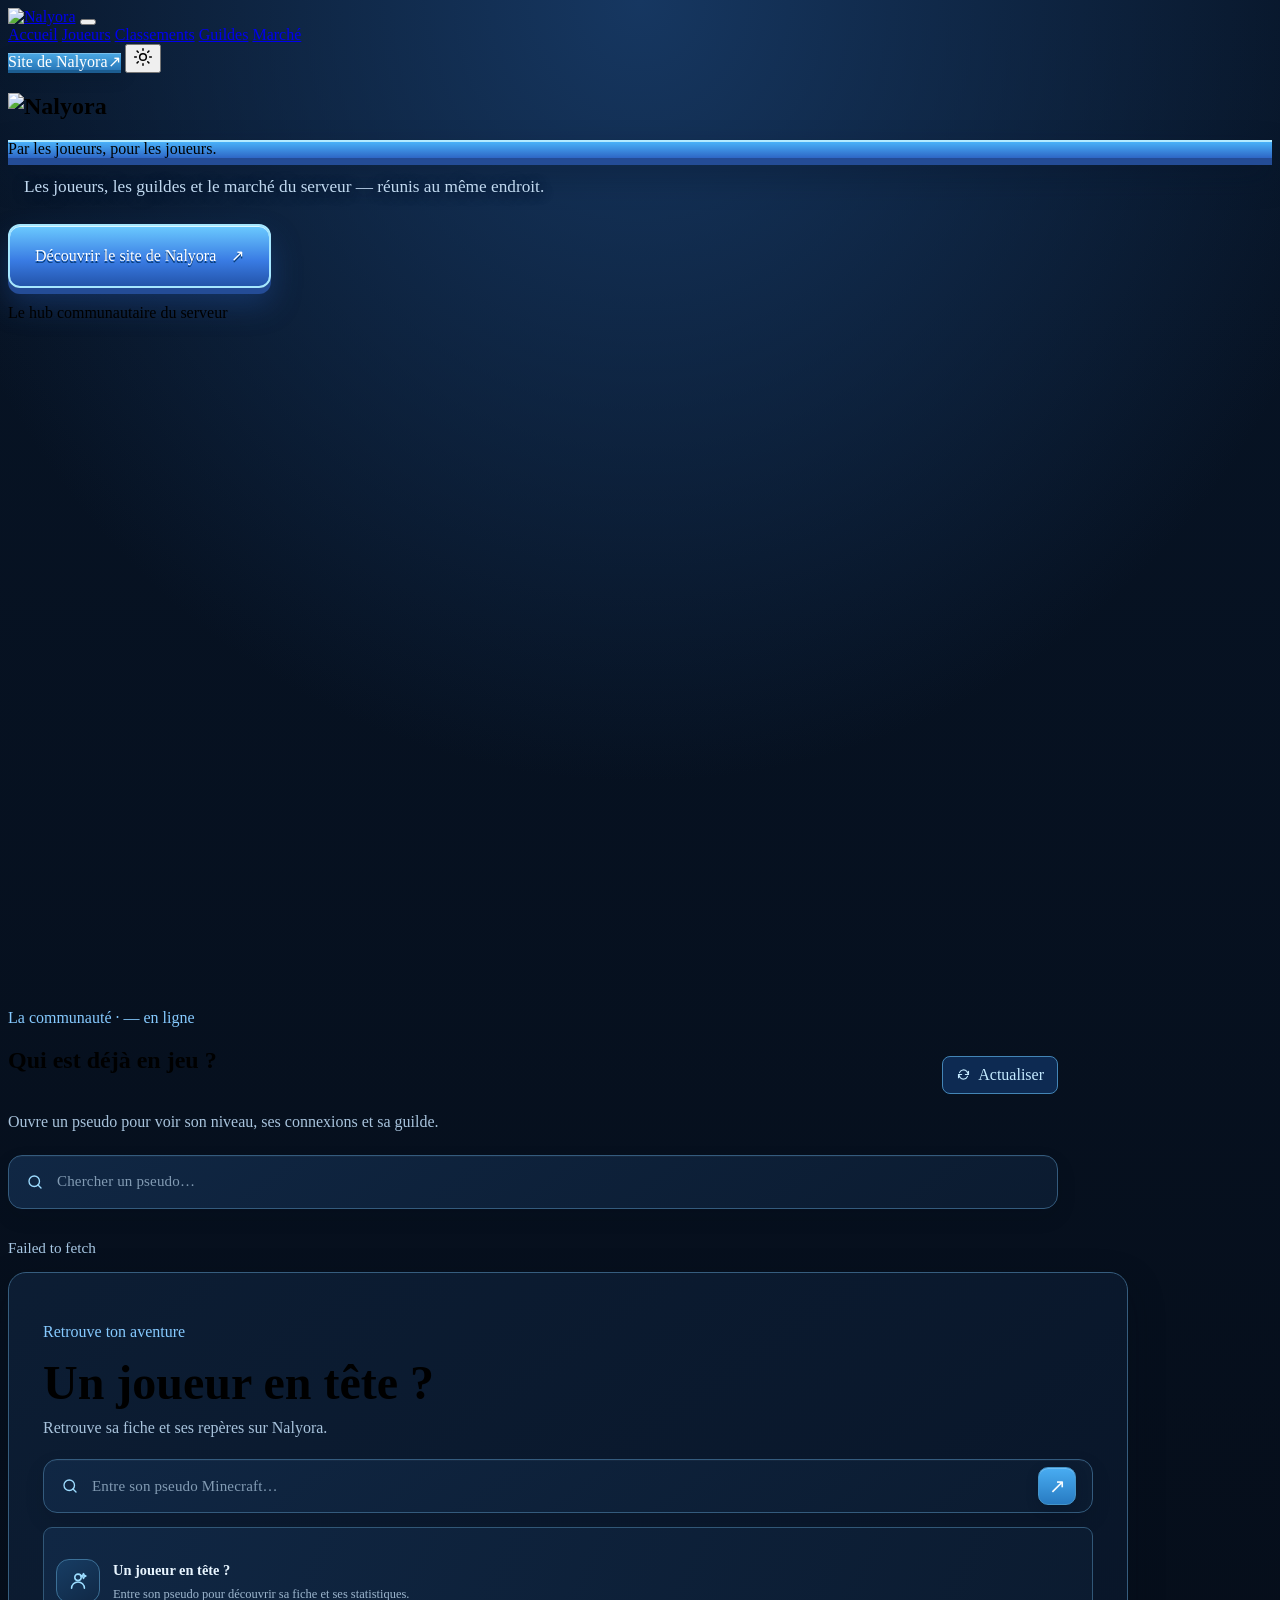
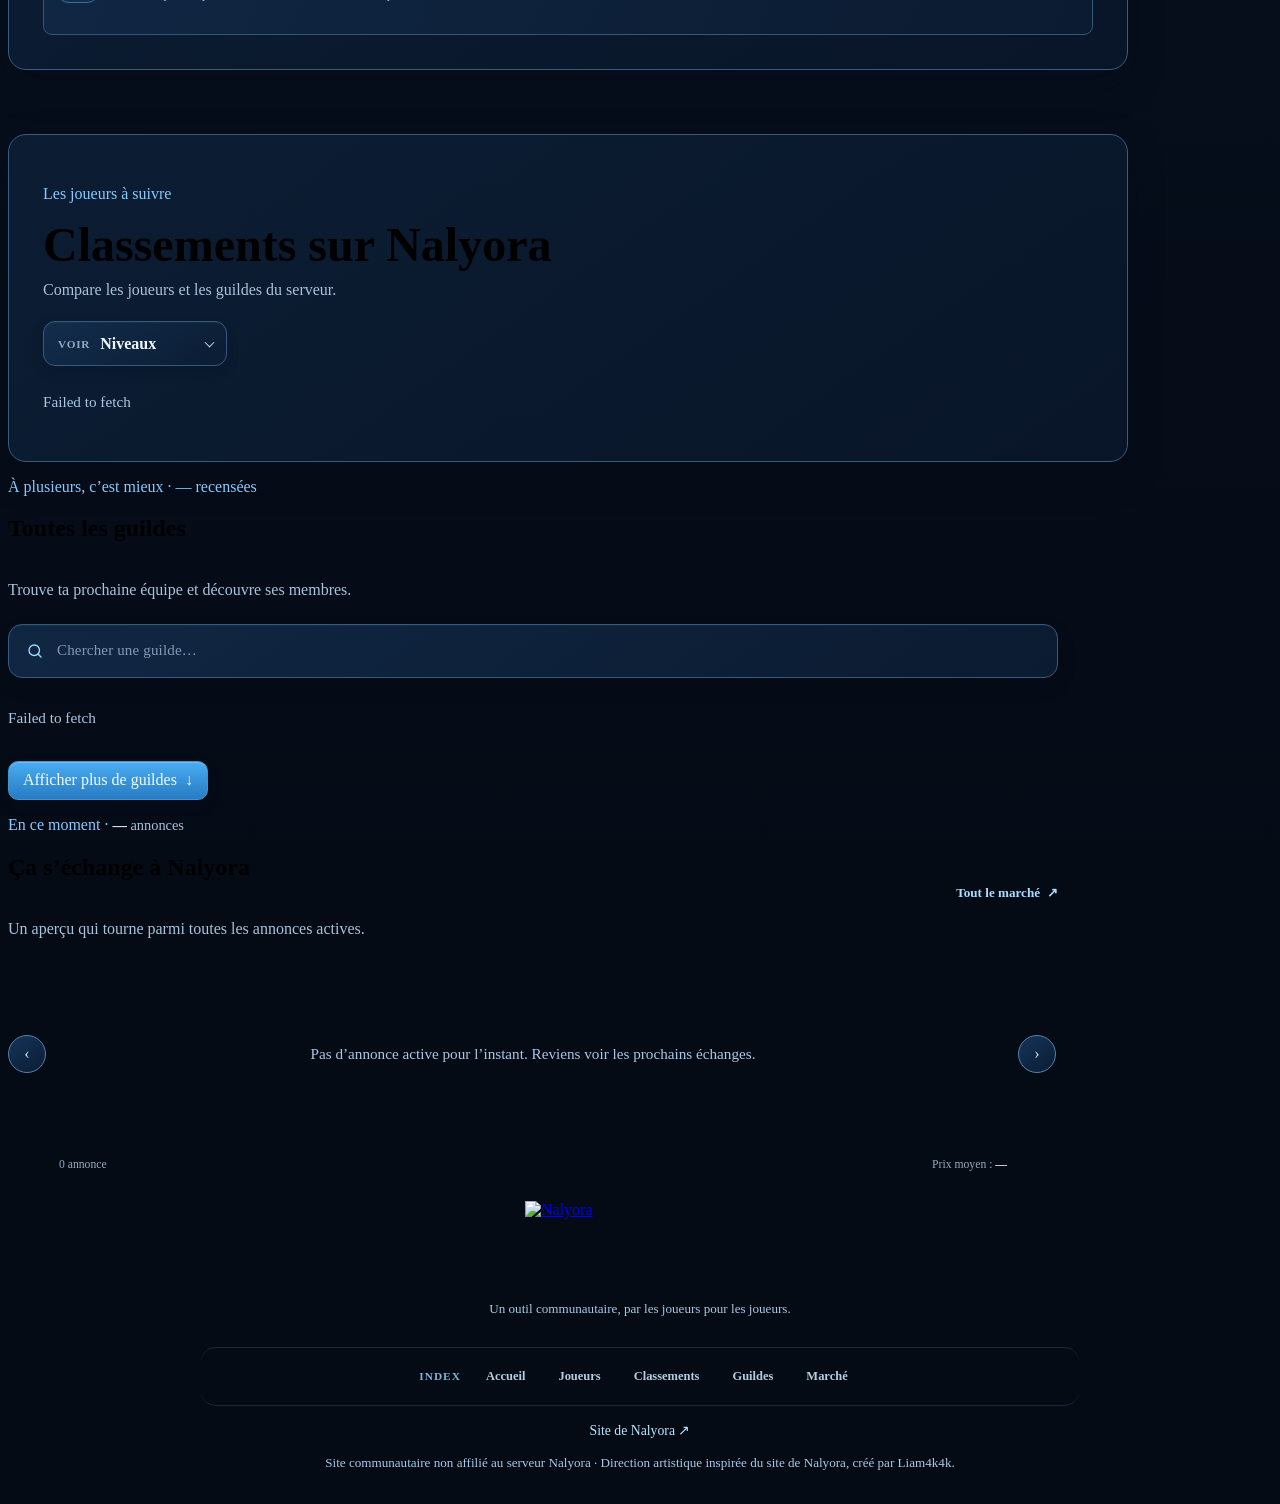
==== commit 6d7d05a8: "Add files via upload" ====
--- a/nalyora-hub-pages/index.html
+++ b/nalyora-hub-pages/index.html
@@ -56,16 +56,16 @@
     </section>
 
     <section class="couche couche-pierre hub-layer hub-home-section" aria-labelledby="profile-title">
-      <div class="couche-interieur hub-two-columns">
+      <div class="couche-interieur hub-two-columns hub-home-discovery">
         <div class="hub-module">
           <p class="couche-sur">Retrouve ton aventure</p><h2 class="couche-titre" id="profile-title">Un joueur en tête ?</h2>
-          <p class="hub-section-intro">Son profil est à portée d’un pseudo.</p>
+          <p class="hub-section-intro">Retrouve sa fiche et ses repères sur Nalyora.</p>
           <form id="profile-form" class="hub-profile-form"><label class="hub-search"><span class="search-icon" aria-hidden="true"><svg viewBox="0 0 24 24" fill="none" stroke="currentColor" stroke-width="1.8" stroke-linecap="round"><circle cx="11" cy="11" r="7"/><path d="m20 20-4-4"/></svg></span><input id="profile-input" maxlength="16" placeholder="Entre son pseudo Minecraft…" required><button aria-label="Rechercher un joueur"><span aria-hidden="true">↗</span></button></label></form>
           <div class="hub-profile-result hub-profile-empty" id="profile-result"><span class="hub-profile-empty-mark" aria-hidden="true"><svg viewBox="0 0 24 24" fill="none" stroke="currentColor" stroke-width="1.7" stroke-linecap="round" stroke-linejoin="round"><circle cx="12" cy="8" r="3.5"/><path d="M5 20a7 7 0 0 1 14 0M18 4l.8 1.8 1.8.8-1.8.8-.8 1.8-.8-1.8-1.8-.8 1.8-.8z"/></svg></span><span><b>Un joueur en tête ?</b><small>Entre son pseudo pour découvrir sa fiche et ses statistiques.</small></span></div>
         </div>
         <div class="hub-module" id="classements">
-          <p class="couche-sur">Les joueurs à suivre</p><h2 class="couche-titre">Classements</h2>
-          <p class="hub-section-intro">Choisis une catégorie et compare les meilleurs du réseau.</p>
+          <p class="couche-sur">Les joueurs à suivre</p><h2 class="couche-titre">Classements sur Nalyora</h2>
+          <p class="hub-section-intro">Compare les joueurs et les guildes du serveur.</p>
           <div class="hub-ranking-controls"><label class="hub-dropdown"><span>Voir</span><select id="board-select" aria-label="Choisir un classement"><option value="niveaux">Niveaux</option><option value="argent">Fortune</option><option value="guildes">Guildes</option></select></label>
           <label class="hub-dropdown paw-dropdown" id="wealth-wrap" hidden><span class="paw-mark" aria-hidden="true"><svg viewBox="0 0 24 24" fill="currentColor"><ellipse cx="12" cy="16" rx="5" ry="4"/><circle cx="5.5" cy="10" r="1.8"/><circle cx="10" cy="6.5" r="1.8"/><circle cx="14.5" cy="6.5" r="1.8"/><circle cx="18.5" cy="10" r="1.8"/></svg></span><select id="wealth-type" aria-label="Choisir une monnaie"><option value="vault">Argent</option><option value="ecoshop">Paws</option><option value="afk">Points AFK</option></select></label></div>
           <div class="hub-board-list" id="leaderboard-list"><p class="hub-empty">Chargement du classement…</p></div>
--- a/nalyora-hub-pages/styles.css
+++ b/nalyora-hub-pages/styles.css
@@ -134,6 +134,16 @@
 html[data-theme="clair"] .hub-profile-result{border-color:#d0e0eb;background:linear-gradient(115deg,#fff,#f1f7fb);box-shadow:0 8px 22px #234f6c0b}html[data-theme="clair"] .hub-auction-card:hover{border-color:#9abed5;box-shadow:0 8px 18px #24587a14}
 html[data-theme="clair"] body.hub-page .nav-actions .nav-bouton.hub-official-link,html[data-theme="clair"] body.hub-page .nav-actions .nav-bouton.hub-official-link:hover{background:linear-gradient(180deg,#3184b9,#246b9b)!important;box-shadow:inset 0 1px #ffffff55,0 3px 0 #1a547e,0 7px 15px #234f6c1e!important}
 html[data-theme="clair"] .hub-layer .hub-link-button{border-color:#d6efff;background:linear-gradient(180deg,#3998d0,#2679af);box-shadow:inset 0 1px #ffffff55,0 6px 0 #1a547e,0 14px 27px #234f6c1e}
+
+/* Présentation pleine largeur et cohérente avec l’univers Nalyora. */
+.hub-home-discovery{grid-template-columns:minmax(0,1fr);gap:clamp(34px,6vw,64px)}.hub-home-discovery>.hub-module{width:100%;max-width:100%;padding:clamp(20px,3.5vw,34px);border:1px solid #365d7e;border-radius:18px;background:linear-gradient(145deg,#0d2038d9,#09172bd9);box-shadow:0 14px 36px #020a1740}.hub-home-discovery>.hub-module+.hub-module{padding-top:clamp(20px,3.5vw,34px);border-top:1px solid #365d7e}.hub-home-discovery .couche-titre{max-width:none;margin:4px 0 5px;font-size:clamp(2rem,4vw,3rem);line-height:1.08;text-wrap:balance}.hub-home-discovery .hub-section-intro{max-width:unset;margin:0 0 18px}.hub-home-discovery .hub-ranking-controls{margin-top:16px}
+html[data-theme="clair"] .hub-home-discovery>.hub-module{border-color:#d4e2ec;background:linear-gradient(145deg,#fff,#f4f8fb);box-shadow:0 14px 34px #294f690d}html[data-theme="clair"] .hub-home-discovery>.hub-module+.hub-module{border-top-color:#d4e2ec}html[data-theme="clair"] .hub-home-discovery .hub-section-intro{color:#607b91}
+html[data-theme="clair"] .hub-guild-page .hub-guild-hero{border-color:#cbddea;background:radial-gradient(ellipse at 12% 0%,#58a8dc1c,transparent 56%),linear-gradient(145deg,#fff,#eef6fb);box-shadow:0 16px 38px #214b680f}
+html[data-theme="clair"] .hub-guild-page .hub-guild-hero h1{color:#173956;text-shadow:none}html[data-theme="clair"] .hub-guild-page .hub-guild-hero p{color:#55738c}html[data-theme="clair"] .hub-guild-page .hub-guild-hero .couche-sur{color:#3477a6}html[data-theme="clair"] .hub-guild-hero-crest{border-color:#c2ddec;background:linear-gradient(145deg,#e7f5fc,#d8ebf8);color:#3177a5;box-shadow:0 0 0 8px #397be310}html[data-theme="clair"] .hub-guild-hero-level{color:#678199}html[data-theme="clair"] .hub-guild-hero-level b{color:#1e5076}
+html[data-theme="clair"] .hub-guild-page .hub-stat-card{border-color:#d1e0eb;background:linear-gradient(150deg,#fff,#f1f7fb);box-shadow:0 9px 22px #214b680c}html[data-theme="clair"] .hub-guild-page .hub-stat-icon{color:#3782b3}html[data-theme="clair"] .hub-guild-page .hub-stat-card>small{color:#62819a}html[data-theme="clair"] .hub-guild-page .hub-stat-card>b{color:#183b59}html[data-theme="clair"] .hub-guild-page .hub-stat-card>span:last-child{color:#607b91}html[data-theme="clair"] .hub-guild-page .hub-members{border-color:#d1e0eb;background:linear-gradient(150deg,#fff,#f5f9fc);box-shadow:0 10px 25px #214b680c}html[data-theme="clair"] .hub-guild-page .hub-members-heading h2{color:#193b57}html[data-theme="clair"] .hub-guild-page .hub-members-heading>span{color:#607b91}html[data-theme="clair"] .hub-guild-page .hub-member-row{border-color:#dce7ef;color:#193b57}html[data-theme="clair"] .hub-guild-page .hub-member-row:hover{background:#eaf4fa}html[data-theme="clair"] .hub-guild-page .hub-guild-meta b{color:#193b57}html[data-theme="clair"] .hub-guild-page .hub-guild-meta small{color:#637e94}html[data-theme="clair"] .hub-guild-page .hub-member-rank{color:#57809f}html[data-theme="clair"] .hub-guild-page .hub-member-contribution{color:#3477a6}html[data-theme="clair"] .hub-guild-page .hub-member-contribution small{color:#668198}
+html[data-theme="clair"] footer.hub-footer{border-top:1px solid #d2e0ea;background:linear-gradient(180deg,#f1f6fa,#eaf2f8);box-shadow:0 -12px 35px #254c6708}html[data-theme="clair"] .hub-footer-main p,html[data-theme="clair"] .hub-disclaimer{color:#637c91}html[data-theme="clair"] .hub-footer-index{max-width:850px;gap:7px;margin-top:22px;padding:12px 14px;border:1px solid #d0dfeb;border-radius:15px;background:linear-gradient(145deg,#fff,#f6f9fc);box-shadow:0 8px 20px #234e6b0b}html[data-theme="clair"] .hub-footer-index>span{margin:0 8px 0 2px;color:#3979a5}html[data-theme="clair"] .hub-footer-index a{padding:8px 12px;border:1px solid transparent;border-radius:10px;color:#496a83;font-weight:600}html[data-theme="clair"] .hub-footer-index a:hover{border-color:#c8dce9;background:#eaf4fa;color:#1f5e8b}html[data-theme="clair"] .hub-footer-links a{color:#286f9e}
+.hub-footer-index{max-width:850px;gap:7px;padding:12px 14px;border-radius:15px}.hub-footer-index a{padding:8px 12px;border:1px solid transparent;border-radius:10px;font-weight:600}.hub-footer-index a:hover{border-color:#355a79;background:#102b48;color:#e2f4ff}
+@media(max-width:640px){.hub-home-discovery>.hub-module{padding:20px 16px}.hub-home-discovery>.hub-module+.hub-module{padding-top:20px}.hub-home-discovery .couche-titre{font-size:clamp(1.8rem,8vw,2.5rem)}.hub-footer-index{gap:5px;padding:10px 8px}.hub-footer-index>span{width:100%;margin:0;text-align:center}.hub-footer-index a{padding:7px 9px;font-size:.73rem}}
 
 
 
